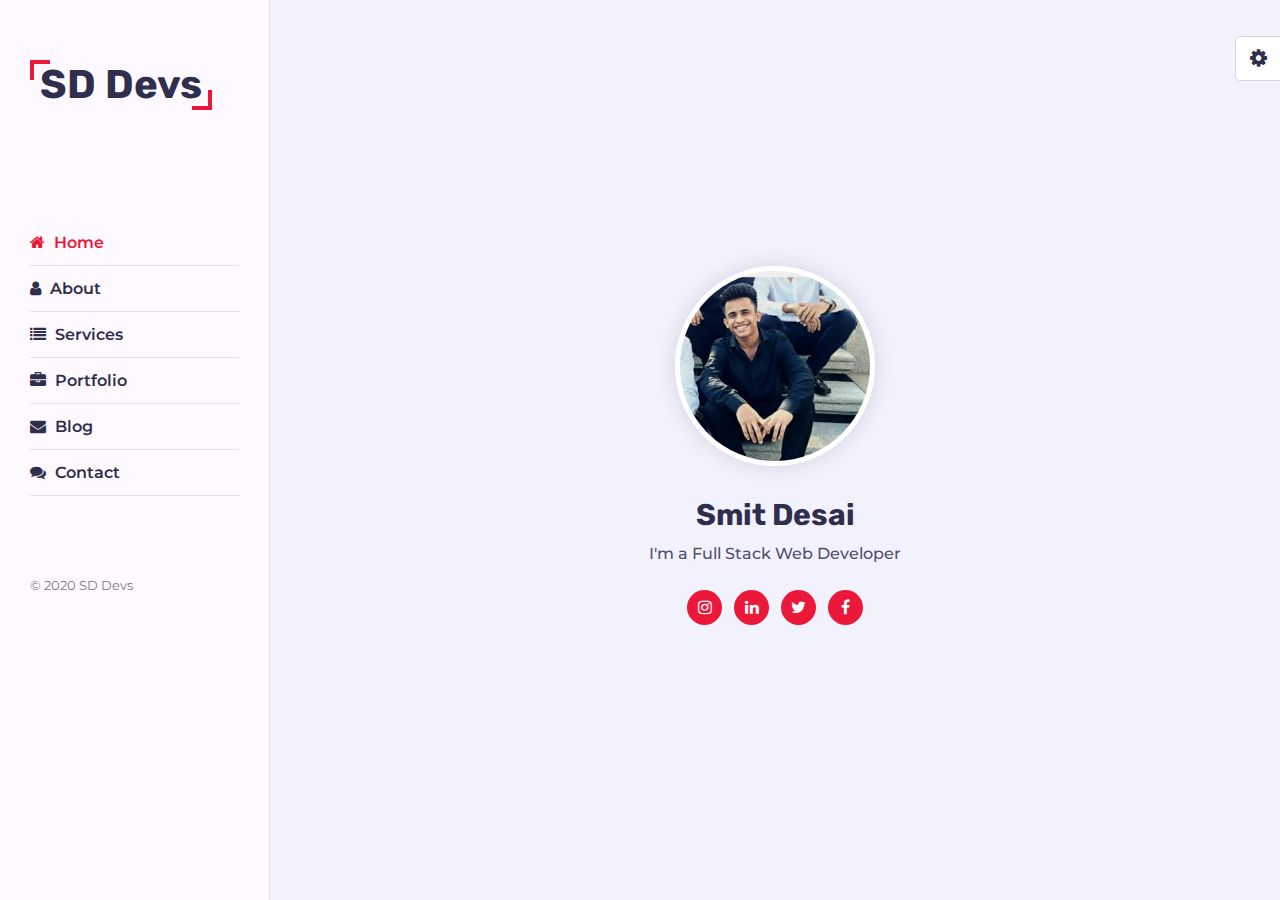
==== index.html @ f7f62847 "first commit" ====
<!DOCTYPE html>
<html>
  <head>
    <title>Portfolio | SD Devs</title>
    <meta charset="utf-8" />
    <meta name="viewport" content="width=device-width, initial-scale=1" />
    <!--Css File-->
    <link rel="stylesheet" type="text/css" href="css/style.css" />
    <link rel="stylesheet" type="text/css" href="css/skins/pink.css" />

    <!-- Live Style Switcher - Demo Only -->
    <link
      rel="stylesheet"
      class="alternate-style"
      title="pink"
      type="text/css"
      href="css/skins/pink.css"
      disabled
    />
    <link
      rel="stylesheet"
      class="alternate-style"
      title="blue"
      type="text/css"
      href="css/skins/blue.css"
      disabled
    />
    <link
      rel="stylesheet"
      class="alternate-style"
      title="orange"
      type="text/css"
      href="css/skins/orange.css"
      disabled
    />
    <link
      rel="stylesheet"
      class="alternate-style"
      title="yellow"
      type="text/css"
      href="css/skins/yellow.css"
      disabled
    />
    <link
      rel="stylesheet"
      class="alternate-style"
      title="green"
      type="text/css"
      href="css/skins/green.css"
      disabled
    />

    <link rel="stylesheet" type="text/css" href="css/styleSwitcher.css" />
  </head>
  <body>
    <!-- Preloader -->
    <div class="preloader">
      <div class="loader"></div>
    </div>
    <!-- Preloader End -->

    <!--Main Container-->
    <div class="main-container">
      <!--Aside-->
      <div class="aside">
        <!--Logo-->
        <div class="logo">
          <a href="#">SD Devs</a>
        </div>
        <div class="nav-toggler">
          <span></span>
        </div>
        <!--Nav-->
        <ul class="nav">
          <li>
            <a href="#home" class="active"><i class="fa fa-home"></i> Home</a>
          </li>
          <li>
            <a href="#about"><i class="fa fa-user"></i> About</a>
          </li>
          <li>
            <a href="#services"><i class="fa fa-list"></i> Services</a>
          </li>
          <li>
            <a href="#portfolio"><i class="fa fa-briefcase"></i> Portfolio</a>
          </li>
          <li>
            <a href="#blog"><i class="fa fa-envelope"></i> Blog</a>
          </li>
          <li>
            <a href="#contact"><i class="fa fa-comments"></i> Contact</a>
          </li>
        </ul>
        <!--Copyright-->
        <div class="copyright-text">&copy; 2020 SD Devs</div>
      </div>
      <!--Aside End-->
      <!--Main Content-->
      <div class="main-content">
        <!--Home Section-->
        <section class="home section active" id="home">
          <div class="container">
            <div class="intro">
              <img src="images/about.png" alt="profile" class="shadow-dark" />
              <h1>Smit Desai</h1>
              <p>I'm a Full Stack Web Developer</p>
              <div class="social-link">
                <a href="#"><i class="fa fa-instagram"></i></a>
                <a href="#"><i class="fa fa-linkedin"></i></a>
                <a href="#"><i class="fa fa-twitter"></i></a>
                <a href="#"><i class="fa fa-facebook"></i></a>
              </div>
            </div>
          </div>
        </section>
        <!--Home Section End-->

        <!--About Section-->
        <section class="about section" id="about">
          <div class="container">
            <div class="row">
              <div class="section-title padd-15">
                <h2>About Me</h2>
              </div>
            </div>
            <div class="row">
              <div class="about-content padd-15">
                <div class="row">
                  <div class="about-text padd-15">
                    <h3>I'm Smit Desai and <span>Web Developer</span></h3>
                    <p>
                      Hi! My name is Smit Desai. I am a Web Developer, and I'm
                      very passionate and dedicated to my work.I'm a
                      professional Web developer, I have acquired the skills and
                      knowledge necessary to make your project a success. I
                      enjoy every step of the design process, from discussion
                      and collaboration.
                    </p>
                  </div>
                </div>
                <div class="row">
                  <div class="personal-info padd-15">
                    <div class="row">
                      <div class="info-item padd-15">
                        <p>Birthday : <span>21st July 2000</span></p>
                      </div>
                      <div class="info-item padd-15">
                        <p>Age : <span>20</span></p>
                      </div>
                      <div class="info-item padd-15">
                        <p>Website : <span>www.domain.com</span></p>
                      </div>
                      <div class="info-item padd-15">
                        <p>Email : <span>smitdesai2130@gmail.com</span></p>
                      </div>
                      <div class="info-item padd-15">
                        <p>Degree : <span>BE</span></p>
                      </div>
                      <div class="info-item padd-15">
                        <p>Phone : <span>+91 9653314686</span></p>
                      </div>
                      <div class="info-item padd-15">
                        <p>City : <span>Mumbai</span></p>
                      </div>
                      <div class="info-item padd-15">
                        <p>Internship Opportunity : <span>Available</span></p>
                      </div>
                    </div>
                    <div class="row padd-15">
                      <div class="buttons">
                        <a
                          href="https://drive.google.com/file/d/1L-nqGQYCi92ax862rmhdsbLhwnGKh49o/view?usp=sharing"
                          target="_blank"
                          class="btn"
                          >Download CV</a
                        >
                        <a
                          href="#contact"
                          data-section-index="1"
                          class="btn hire-me"
                          >Hire Me</a
                        >
                      </div>
                    </div>
                  </div>
                  <div class="skills padd-15">
                    <div class="row">
                      <div class="skill-item padd-15">
                        <h5>HTML CSS</h5>
                        <div class="progress">
                          <div class="progress-in" style="width: 96%"></div>
                          <div class="skill-percent">96%</div>
                        </div>
                      </div>
                      <div class="skill-item padd-15">
                        <h5>Javascript</h5>
                        <div class="progress">
                          <div class="progress-in" style="width: 76%"></div>
                          <div class="skill-percent">76%</div>
                        </div>
                      </div>
                      <div class="skill-item padd-15">
                        <h5>React JS</h5>
                        <div class="progress">
                          <div class="progress-in" style="width: 70%"></div>
                          <div class="skill-percent">70%</div>
                        </div>
                      </div>
                      <div class="skill-item padd-15">
                        <h5>Node JS</h5>
                        <div class="progress">
                          <div class="progress-in" style="width: 86%"></div>
                          <div class="skill-percent">86%</div>
                        </div>
                      </div>
                    </div>
                  </div>
                </div>

                <div class="row">
                  <div class="education padd-15">
                    <h3 class="title">Education</h3>
                    <div class="row">
                      <div class="timeline-box padd-15">
                        <div class="timeline shadow-dark">
                          <!--Timeline Item -->
                          <div class="timeline-item">
                            <div class="circle-dot"></div>
                            <h6 class="timeline-date">
                              <i class="fa fa-calendar"></i> 2018-2022
                            </h6>
                            <h4 class="timeline-title">Bachelor's Degree</h4>
                            <p class="timeline-text">
                              Currently pursuing my Bachelor's degree in
                              Information Technology from Thadomal Shahani
                              Engineering College, Bandra, Mumbai. Elected as
                              the Logistics Head of IETE TSEC Committee.
                            </p>
                          </div>
                          <!--Timeline Item end-->
                          <!--Timeline Item -->
                          <div class="timeline-item">
                            <div class="circle-dot"></div>
                            <h6 class="timeline-date">
                              <i class="fa fa-calendar"></i> 2016-2018
                            </h6>
                            <h4 class="timeline-title">HSC Board</h4>
                            <p class="timeline-text">
                              Passed my HSC Board from MJ Junior COllege of
                              Science with a percentage of 84%.
                            </p>
                          </div>
                          <!--Timeline Item end-->
                          <!--Timeline Item -->
                          <div class="timeline-item">
                            <div class="circle-dot"></div>
                            <h6 class="timeline-date">
                              <i class="fa fa-calendar"></i> 2005-2016
                            </h6>
                            <h4 class="timeline-title">SSC Board</h4>
                            <p class="timeline-text">
                              Passed my SSC Board from Our Lady of Remedy High
                              School with a percentage of 85%. Did alot co
                              curricular activities, played State Level Football
                              for my school team.
                            </p>
                          </div>
                          <!--Timeline Item end-->
                        </div>
                      </div>
                    </div>
                  </div>

                  <div class="experience padd-15">
                    <h3 class="title">Experience</h3>
                    <div class="row">
                      <div class="timeline-box padd-15">
                        <div class="timeline shadow-dark">
                          <!--Timeline Item -->
                          <div class="timeline-item">
                            <div class="circle-dot"></div>
                            <h6 class="timeline-date">
                              <i class="fa fa-calendar"></i> 2021
                            </h6>
                            <h4 class="timeline-title">PAPA Success Coach</h4>
                            <p class="timeline-text">
                              Success Coaches help's overcome the hurdles faced
                              by the developers in the PAPA React Community!
                            </p>
                          </div>
                          <!--Timeline Item end-->
                          <!--Timeline Item -->
                          <div class="timeline-item">
                            <div class="circle-dot"></div>
                            <h6 class="timeline-date">
                              <i class="fa fa-calendar"></i> 2020
                            </h6>
                            <h4 class="timeline-title">Exposys Data Labs</h4>
                            <p class="timeline-text">
                              Worked with the team of 3 developers to make the
                              clone of the Exposys Dat Labs Website. THe next
                              project handed to me was to build a chat
                              application for the coders community have
                              different rooms to chat.
                            </p>
                          </div>
                          <!--Timeline Item end-->
                          <!--Timeline Item -->
                          <div class="timeline-item">
                            <div class="circle-dot"></div>
                            <h6 class="timeline-date">
                              <i class="fa fa-calendar"></i> 2020
                            </h6>
                            <h4 class="timeline-title">Internship Studio</h4>
                            <p class="timeline-text">
                              More aof a learning phase internship here I was
                              taught to build Resume Websites and learnt how to
                              interact with senior developers for help as well
                              as for advices.
                            </p>
                          </div>
                          <!--Timeline Item end-->
                        </div>
                      </div>
                    </div>
                  </div>
                </div>
              </div>
            </div>
          </div>
        </section>
        <!--About Section End-->

        <!--Service Section-->
        <section class="service section" id="services">
          <div class="container">
            <div class="row">
              <div class="section-title padd-15">
                <h2>Services</h2>
              </div>
            </div>
            <div class="row">
              <!--Service Item-->
              <div class="service-item padd-15">
                <div class="service-item-inner">
                  <div class="icon"><i class="fa fa-laptop"></i></div>
                  <h4>Website Making</h4>
                  <p>
                    Lorem Ipsum is simply dummy text of the printing and
                    typesetting industry Lorem Ipsum.
                  </p>
                </div>
              </div>
              <!--Service Item End-->
              <!--Service Item-->
              <div class="service-item padd-15">
                <div class="service-item-inner">
                  <div class="icon"><i class="fa fa-code"></i></div>
                  <h4>Web Development</h4>
                  <p>
                    Lorem Ipsum is simply dummy text of the printing and
                    typesetting industry Lorem Ipsum.
                  </p>
                </div>
              </div>
              <!--Service Item End-->
              <!--Service Item-->
              <div class="service-item padd-15">
                <div class="service-item-inner">
                  <div class="icon"><i class="fa fa-user"></i></div>
                  <h4>Available for Internship</h4>
                  <p>
                    Lorem Ipsum is simply dummy text of the printing and
                    typesetting industry Lorem Ipsum.
                  </p>
                </div>
              </div>
              <!--Service Item End-->
              <!--Service Item-->
              <div class="service-item padd-15">
                <div class="service-item-inner">
                  <div class="icon"><i class="fa fa-rocket"></i></div>
                  <h4>Available for Jobs</h4>
                  <p>
                    Lorem Ipsum is simply dummy text of the printing and
                    typesetting industry Lorem Ipsum.
                  </p>
                </div>
              </div>
              <!--Service Item End-->
              <!--Service Item-->
              <div class="service-item padd-15">
                <div class="service-item-inner">
                  <div class="icon"><i class="fa fa-paint-brush"></i></div>
                  <h4>Web Design</h4>
                  <p>
                    Lorem Ipsum is simply dummy text of the printing and
                    typesetting industry Lorem Ipsum.
                  </p>
                </div>
              </div>
              <!--Service Item End-->
              <!--Service Item-->
              <div class="service-item padd-15">
                <div class="service-item-inner">
                  <div class="icon"><i class="fa fa-laptop"></i></div>
                  <h4>Start-Ups</h4>
                  <p>
                    Lorem Ipsum is simply dummy text of the printing and
                    typesetting industry Lorem Ipsum.
                  </p>
                </div>
              </div>
              <!--Service Item End-->
            </div>
          </div>
        </section>
        <!--Service Section End-->

        <!-- Portfolio Section -->
        <section class="portfolio section" id="portfolio">
          <div class="container">
            <div class="row">
              <div class="section-title padd-15">
                <h2>Portfolio</h2>
              </div>
            </div>
            <div class="row">
              <div class="portfolio-filter">
                <button type="button" class="active" data-filter="all">
                  All
                </button>
                <button type="button" data-filter="projects">Projects</button>
                <button type="button" data-filter="web-design">
                  Web Design
                </button>
                <button type="button" data-filter="internships">
                  Internships
                </button>
              </div>
            </div>
            <div class="row">
              <!-- Portfolio Item-->
              <div class="portfolio-item padd-15" data-category="projects">
                <div class="portfolio-item-inner shadow-dark">
                  <div class="portfolio-img">
                    <img src="images/portfolio/11(1).png" />
                  </div>
                  <div class="portfolio-info">
                    <h4>Projects</h4>
                    <div class="icon">
                      <i class="fa fa-search"></i>
                    </div>
                  </div>
                </div>
              </div>
              <!-- Potfolio Item End-->
              <!-- Portfolio Item-->
              <div class="portfolio-item padd-15" data-category="projects">
                <div class="portfolio-item-inner shadow-dark">
                  <div class="portfolio-img">
                    <img src="images/portfolio/11(2).png" />
                  </div>
                  <div class="portfolio-info">
                    <h4>Projects</h4>
                    <div class="icon">
                      <i class="fa fa-search"></i>
                    </div>
                  </div>
                </div>
              </div>
              <!-- Potfolio Item End-->
              <!-- Portfolio Item-->
              <div class="portfolio-item padd-15" data-category="projects">
                <div class="portfolio-item-inner shadow-dark">
                  <div class="portfolio-img">
                    <img src="images/portfolio/11(3).png" />
                  </div>
                  <div class="portfolio-info">
                    <h4>Projects</h4>
                    <div class="icon">
                      <i class="fa fa-search"></i>
                    </div>
                  </div>
                </div>
              </div>
              <!-- Potfolio Item End-->
              <!-- Portfolio Item-->
              <div class="portfolio-item padd-15" data-category="projects">
                <div class="portfolio-item-inner shadow-dark">
                  <div class="portfolio-img">
                    <img src="images/portfolio/11(4).png" />
                  </div>
                  <div class="portfolio-info">
                    <h4>Projects</h4>
                    <div class="icon">
                      <i class="fa fa-search"></i>
                    </div>
                  </div>
                </div>
              </div>
              <!-- Potfolio Item End-->
              <!-- Portfolio Item-->
              <div class="portfolio-item padd-15" data-category="projects">
                <div class="portfolio-item-inner shadow-dark">
                  <div class="portfolio-img">
                    <img src="images/portfolio/10.png" />
                  </div>
                  <div class="portfolio-info">
                    <h4>Projects</h4>
                    <div class="icon">
                      <i class="fa fa-search"></i>
                    </div>
                  </div>
                </div>
              </div>
              <!-- Potfolio Item End-->
              <!-- Portfolio Item-->
              <div class="portfolio-item padd-15" data-category="projects">
                <div class="portfolio-item-inner shadow-dark">
                  <div class="portfolio-img">
                    <img src="images/portfolio/1.jpg" />
                  </div>
                  <div class="portfolio-info">
                    <h4>Projects</h4>
                    <div class="icon">
                      <i class="fa fa-search"></i>
                    </div>
                  </div>
                </div>
              </div>
              <!-- Potfolio Item End-->
              <!-- Portfolio Item-->
              <div class="portfolio-item padd-15" data-category="projects">
                <div class="portfolio-item-inner shadow-dark">
                  <div class="portfolio-img">
                    <img src="images/portfolio/2.jpg" />
                  </div>
                  <div class="portfolio-info">
                    <h4>Projects</h4>
                    <div class="icon">
                      <i class="fa fa-search"></i>
                    </div>
                  </div>
                </div>
              </div>
              <!-- Potfolio Item End-->
              <!-- Portfolio Item-->
              <div class="portfolio-item padd-15" data-category="projects">
                <div class="portfolio-item-inner shadow-dark">
                  <div class="portfolio-img">
                    <img src="images/portfolio/3.png" />
                  </div>
                  <div class="portfolio-info">
                    <h4>Web Design</h4>
                    <div class="icon">
                      <i class="fa fa-search"></i>
                    </div>
                  </div>
                </div>
              </div>
              <!-- Potfolio Item End-->
              <!-- Portfolio Item-->
              <div class="portfolio-item padd-15" data-category="web-design">
                <div class="portfolio-item-inner shadow-dark">
                  <div class="portfolio-img">
                    <img src="images/portfolio/4.png" />
                  </div>
                  <div class="portfolio-info">
                    <h4>Web Design</h4>
                    <div class="icon">
                      <i class="fa fa-search"></i>
                    </div>
                  </div>
                </div>
              </div>
              <!-- Potfolio Item End-->
              <!-- Portfolio Item-->
              <div class="portfolio-item padd-15" data-category="web-design">
                <div class="portfolio-item-inner shadow-dark">
                  <div class="portfolio-img">
                    <img src="images/portfolio/5.png" />
                  </div>
                  <div class="portfolio-info">
                    <h4>Web Design</h4>
                    <div class="icon">
                      <i class="fa fa-search"></i>
                    </div>
                  </div>
                </div>
              </div>
              <!-- Potfolio Item End-->
              <!-- Portfolio Item-->
              <div class="portfolio-item padd-15" data-category="web-design">
                <div class="portfolio-item-inner shadow-dark">
                  <div class="portfolio-img">
                    <img src="images/portfolio/6.png" />
                  </div>
                  <div class="portfolio-info">
                    <h4>Web Design</h4>
                    <div class="icon">
                      <i class="fa fa-search"></i>
                    </div>
                  </div>
                </div>
              </div>
              <!-- Potfolio Item End-->
              <!-- Portfolio Item-->
              <div class="portfolio-item padd-15" data-category="internships">
                <div class="portfolio-item-inner shadow-dark">
                  <div class="portfolio-img">
                    <img src="images/portfolio/7.png" />
                  </div>
                  <div class="portfolio-info">
                    <h4>Internships</h4>
                    <div class="icon">
                      <i class="fa fa-search"></i>
                    </div>
                  </div>
                </div>
              </div>
              <!-- Potfolio Item End-->
              <!-- Portfolio Item-->
              <div class="portfolio-item padd-15" data-category="internships">
                <div class="portfolio-item-inner shadow-dark">
                  <div class="portfolio-img">
                    <img src="images/portfolio/8.png" />
                  </div>
                  <div class="portfolio-info">
                    <h4>Internships</h4>
                    <div class="icon">
                      <i class="fa fa-search"></i>
                    </div>
                  </div>
                </div>
              </div>
              <!-- Potfolio Item End-->
            </div>
          </div>
        </section>
        <!-- Portfolio Section End -->

        <!-- Blog Section -->
        <section class="blog section" id="blog">
          <div class="container">
            <div class="row">
              <div class="section-title padd-15">
                <h2>Latest Blog</h2>
              </div>
            </div>
            <div class="row">
              <!-- Blog Item -->
              <div class="blog-item padd-15">
                <div class="blog-item-inner shadow-dark">
                  <div class="blog-img">
                    <img src="images/blog/1.jpg" alt="blog" />
                    <div class="blog-date">4 June 2020</div>
                  </div>
                  <div class="blog-info">
                    <h4 class="blog-title">Responsive Web Design</h4>
                    <p class="blog-description">
                      Lorem ipsum dolor sit amet, consectetur adipisicing elit.
                      Dolore, porro rem quod illo quam, eum alias id,
                      repellendus magni, quas.
                    </p>
                    <p class="blog-tags">
                      Tags : <a href="#">Html</a> , <a href="#">Css</a>
                    </p>
                  </div>
                </div>
              </div>
              <!-- Blog Item End -->
              <!-- Blog Item -->
              <div class="blog-item padd-15">
                <div class="blog-item-inner shadow-dark">
                  <div class="blog-img">
                    <img src="images/blog/2.jpg" alt="blog" />
                    <div class="blog-date">30 June 2020</div>
                  </div>
                  <div class="blog-info">
                    <h4 class="blog-title">Creative Slideshow</h4>
                    <p class="blog-description">
                      Lorem ipsum dolor sit amet, consectetur adipisicing elit.
                      Dolore, porro rem quod illo quam, eum alias id,
                      repellendus magni, quas.
                    </p>
                    <p class="blog-tags">
                      Tags : <a href="#">Html</a> , <a href="#">Javascript</a>
                    </p>
                  </div>
                </div>
              </div>
              <!-- Blog Item End -->
              <!-- Blog Item -->
              <div class="blog-item padd-15">
                <div class="blog-item-inner shadow-dark">
                  <div class="blog-img">
                    <img src="images/blog/3.jpg" alt="blog" />
                    <div class="blog-date">2 March 2021</div>
                  </div>
                  <div class="blog-info">
                    <h4 class="blog-title">Image Gallery Lightbox</h4>
                    <p class="blog-description">
                      Lorem ipsum dolor sit amet, consectetur adipisicing elit.
                      Dolore, porro rem quod illo quam, eum alias id,
                      repellendus magni, quas.
                    </p>
                    <p class="blog-tags">Tags : <a href="#">Javascript</a></p>
                  </div>
                </div>
              </div>
              <!-- Blog Item End -->
            </div>
          </div>
        </section>

        <!-- Blog Section End -->

        <!-- Contact Section -->
        <section class="contact section" id="contact">
          <div class="container">
            <div class="row">
              <div class="section-title padd-15">
                <h2>Contact Me</h2>
              </div>
            </div>

            <div class="row">
              <!-- contact-info-item -->
              <div class="contact-info-item padd-15">
                <div class="icon"><i class="fa fa-phone"></i></div>
                <h4>Call Us Now</h4>
                <p>+91 9653 314 686</p>
              </div>
              <!-- contact-info-item End -->
              <div class="contact-info-item padd-15">
                <div class="icon"><i class="fa fa-map-marker"></i></div>
                <h4>Office</h4>
                <p>B-402 Rajeshri Kunj, Mumbai, India</p>
              </div>
              <!-- contact-info-item End -->
              <div class="contact-info-item padd-15">
                <div class="icon"><i class="fa fa-envelope"></i></div>
                <h4>Email</h4>
                <p>smitdesai2130@gmail.com</p>
              </div>
              <!-- contact-info-item End -->
            </div>
            <!-- Contact Form -->
            <div class="row">
              <form class="contact-form padd-15">
                <div class="row">
                  <div class="form-item col-6 padd-15">
                    <div class="form-group">
                      <input
                        type="text"
                        class="form-control"
                        placeholder="Name*"
                      />
                    </div>
                  </div>
                  <div class="form-item col-6 padd-15">
                    <div class="form-group">
                      <input
                        type="text"
                        class="form-control"
                        placeholder="Email*"
                      />
                    </div>
                  </div>
                </div>
                <div class="row">
                  <div class="form-item col-12 padd-15">
                    <div class="form-group">
                      <input
                        type="text"
                        class="form-control"
                        placeholder="Subject*"
                      />
                    </div>
                  </div>
                </div>
                <div class="row">
                  <div class="form-item col-12 padd-15">
                    <div class="form-group">
                      <textarea
                        type="text"
                        class="form-control"
                        placeholder="Your Message..."
                      ></textarea>
                    </div>
                  </div>
                </div>
                <div class="row">
                  <div class="col-12 padd-15">
                    <button type="submit" class="btn">Send Message</button>
                  </div>
                </div>
              </form>
            </div>
            <!-- Contact Form End -->
          </div>
        </section>
        <!-- Contact Section End -->
      </div>
      <!--Main Content End-->
    </div>
    <!--Main Container End-->

    <!-- Lightbox -->
    <div class="lightbox">
      <div class="lightbox-content">
        <div class="lightbox-close">&times;</div>
        <!-- Is for Cancel sign above portfolio pic-->
        <img
          src="images/portfolio/2.jpg"
          class="lightbox-img"
          onclick="nextItem()"
        />
        <div class="lightbox-caption">
          <div class="caption-text"></div>
          <div class="caption-counter"></div>
        </div>
      </div>
      <div class="lightbox-controls">
        <div class="prev-item" onclick="prevItem()">
          <i class="fa fa-angle-left"></i>
        </div>
        <div class="next-item" onclick="nextItem()">
          <i class="fa fa-angle-right"></i>
        </div>
      </div>
    </div>

    <!-- Lightbox End -->

    <!-- Live Style Switcher - Demo Only -->
    <div class="style-switcher">
      <div class="toggle-style-switcher">
        <i class="fa fa-cog fa-spin"></i>
        <!-- Unique Setting icon keeps on spinning using fa-spin-->
      </div>
      <h5>Style Switcher</h5>
      <ul>
        <li>
          <a
            href="javascript:void(0);"
            title="pink"
            style="background-color: #ec1839"
            onclick="setActiveStyle('pink')"
          ></a>
        </li>
        <li>
          <a
            href="javascript:void(0);"
            title="blue"
            style="background-color: #2196f3"
            onclick="setActiveStyle('blue')"
          ></a>
        </li>
        <li>
          <a
            href="javascript:void(0);"
            title="orange"
            style="background-color: #fa5b0f"
            onclick="setActiveStyle('orange')"
          ></a>
        </li>
        <li>
          <a
            href="javascript:void(0);"
            title="yellow"
            style="background-color: #ffb400"
            onclick="setActiveStyle('yellow')"
          ></a>
        </li>
        <li>
          <a
            href="javascript:void(0);"
            title="green"
            style="background-color: #72b626"
            onclick="setActiveStyle('green')"
          ></a>
        </li>
      </ul>
      <h5>Body Skin</h5>
      <label>
        <input
          type="radio"
          class="body-skin"
          name="body-style"
          value="light"
          checked="true"
        />
        Light
      </label>
      <label>
        <input type="radio" class="body-skin" name="body-style" value="dark" />
        Dark
      </label>
    </div>

    <!-- Template JS -->
    <script src="js/script.js"></script>

    <!-- Live Style JS - Demo Only -->
    <script src="js/styleSwitcher.js"></script>
  </body>
</html>
---- css/style.css ----
/*Font Awesome free icons*/
@import url("https://stackpath.bootstrapcdn.com/font-awesome/4.7.0/css/font-awesome.min.css");
/*Google Fonts*/
@import url('https://fonts.googleapis.com/css2?family=Montserrat:wght@400;500;600;700&display=swap');
@import url('https://fonts.googleapis.com/css2?family=Rubik:wght@500;700;900&display=swap');
/*General Style*/

body{
	margin: 0;
	line-height: 1.5;
	font-size: 16px;
	font-family: 'Montserrat', sans-serif;
	font-weight: 400;
}
*{
	margin: 0;
	padding: 0;
	outline: none;
	text-decoration: none;
	box-sizing: border-box;
}
input,textarea,select{                             /*For Input Textarea buttons kaa text*/
	font-family: 'Montserrat', sans-serif;
}
::before,::after{
	box-sizing: border-box;
}
.section{
	background-color: #f2f2fc;
	min-height: 100vh;
	display: block;
	padding: 0 30px;
	position: fixed;
	left: 270px;
	top: 0;
	right: 0;
	bottom: 0;
	z-index: 0;
	overflow-x: hidden;
	overflow-y: auto;
	opacity: 1;
	-webkit-transition: all 0.3s ease;     /*Transition will be done 0.3s*/
	transition: all 0.3s ease;
}

.section.back-section{
	z-index: 1;
}

.section.active{
	opacity: 1;
	z-index: 2;
	-webkit-animation: slideSection 1s ease;    /*AsideNav clicked Comes FromRight uskaa animation ke liye*/
	animation: slideSection 1s ease;            /*                 Same as above                          */
}


/*AsideNav clicked Comes FromRight uskaa animation ke liye*/
@-webkit-keyframes slideSection{
	0%{
		-webkit-transform: translateX(100%);
		transform: translateX(100%);
	}
	100%{
		-webkit-transform: translateX(0%);
		transform: translateX(0%);
	}
}
@keyframes slideSection{
	0%{
		-webkit-transform: translateX(100%);
		transform: translateX(100%);
	}
	100%{
		-webkit-transform: translateX(0%);
		transform: translateX(0%);
	}
}





.section .container{
	padding-top: 60px;
	padding-bottom: 70px;
}
.section-title{
	-ms-flex: 0 0 100%;
	flex: 0 0 100%;
	max-width: 100%;
	margin-bottom: 60px;
}
.section-title h2{
	font-size: 40px;
	color: #302e4d;
	font-family: 'Rubik', sans-serif;
	font-weight: 700;
	margin: 0;
	/*background-color: gray;*/
	position: relative;
}
.section-title h2::before{
	content: '';
	height: 4px;
	width: 50px;
	position: absolute;
	top: 100%;
	left: 0;
}
.section-title h2::after{
	content: '';
	height: 4px;
	width: 25px;
	position: absolute;
	top: 100%;
	left: 0;
	margin-top: 8px;
}
.row{
	display: -ms-flex;
	display: flex;
	-ms-flex-wrap: wrap;
	flex-wrap: wrap;
	margin-right: -15px;
	margin-left: -15px;
}
.padd-15{
	padding-left: 15px;
	padding-right: 15px;
}

.container{
	max-width: 1100px;
	width:100%;
	margin: auto;
}
.shadow-dark{          /*Image ke circle ke baahr shadow*/
	-webkit-box-shadow:0 0 20px rgba(48,46,77,0.15);
	box-shadow: 0 0 20px rgba(48,46,77,0.15);
}
.btn{                           /*Unique Whole button*/        
	font-size: 16px;
	font-family: 'Rubik', sans-serif;
	font-weight: 500;
	padding: 12px 35px;
	color: #ffffff;
	border-radius: 40px;
	-webkit-transition: all 0.3s ease; /*Hovering Effect*/
	transition: all 0.3s ease;
	display: inline-block;
	white-space: nowrap;
	border: none;
	cursor: pointer;
}
.btn:hover{
	-webkit-transform: scale(1.05);       /*Unique Hover*/
	transform: scale(1.05);
}



.hidden{
	display: none !important;
}




/* Preloader */
.preloader{
	background-color: #222222;
	position: fixed;
	left: 0;
	top: 0;
	height: 100%;
	width: 100%;
	z-index: 150;
	display: -ms-flexbox;
	display: flex;
	-ms-flex-align: center;
	align-items: center;
	justify-content: center;
	-webkit-transition: all 1s ease;       /*Stops reloading after 1s*/
	transition: all 1s ease;               /*Stops reloading after 1s*/
}
.preloader.opacity-0{
	opacity: 0; 
}
.preloader .loader{         /*VERY Unique Loader*/
	height: 40px;
	width: 40px;
	border: 4px solid #e3e3e3;
	border-radius: 50%;
	border-top: 4px solid transparent;
	border-bottom: 4px solid transparent;
	-webkit-animation: spin 2s linear infinite;
	animation: spin 2s linear infinite;
}
@-webkit-keyframes spin{
	0%{
		-webkit-transform: rotate(0deg);
		transform: rotate(0deg);
	}
	100%{
		-webkit-transform: rotate(360deg);
		transform: rotate(360deg);
	}
}@keyframes spin{
	0%{
		-webkit-transform: rotate(0deg);
		transform: rotate(0deg);
	}
	100%{
		-webkit-transform: rotate(360deg);
		transform: rotate(360deg);
	}
}










/* Aside */
.aside{
	width: 270px;
	background-color: #fdf9ff;
	position: fixed;
	height: 100%;
	left: 0;
	top:0;
	z-index: 10;
	border-right:1px solid #e8dfec;
	padding: 30px;
	overflow-y: auto;
	-webkit-transition: all 0.3s ease;  /*Transition will be done 0.3s*/
	transition: all 0.3s ease;
}
.aside .logo{
	padding: 30px 0;
}.aside .logo a{
	font-size: 40px;
	color: #302e4d;
	font-family: 'Rubik', sans-serif;
	font-weight: 700;
	text-decoration: none;
	display: inline-block;
	position: relative;
	padding: 0 10px;
	line-height: 50px;
}


/*Unique Logo*/
.aside .logo a::before{
	content: '';
	height: 20px;
	width: 20px;
	position: absolute; 
	top: 0;
	left: 0;
}

.aside .logo a::after{
	content: '';
	height: 20px;
	width: 20px;
	position: absolute;
	bottom: 0;
	right: 0;
}



/*Unique Nav Toggler*/
.aside .nav-toggler{
	height: 40px;
	width: 40px;
	border:1px solid #d4d4e3;
	cursor: pointer;
	position: fixed;
	left: 300px;
	top: 20px;
	z-index: 11;
	border-radius: 5px;
	background-color: #fdf9ff;
	/*
	display: -ms-flexbox;
	display: flex;
	*/
	display: none;
	-ms-flex-align:center;
	align-items: center;
	-ms-flex-pack: center;
	justify-content: center;
	-webkit-transition: all 0.3s ease;        /*Transition will be done 0.3s*/
	transition: all 0.3s ease;
}
.aside .nav-toggler span{
	height: 2px;
	width: 18px;
	display: inline-block;
	position: relative;
}
.aside .nav-toggler.open span{
	background-color: transparent;
}
.aside .nav-toggler span::before{
	content: '';
	height: 2px;
	width: 18px;
	position: absolute;
	top: -6px;
	left: 0;
}
.aside .nav-toggler.open span::before{            /*Very Unique 3 horizontal lines coverted to cross awesomee WHEN NAV TOGGLER IS OPENED*/
	-webkit-transform: rotate(45deg);
	transform: rotate(45deg);
	top: 0px;
}
.aside .nav-toggler span::after{
	content: '';
	height: 2px;
	width: 18px;
	position: absolute;
	top: 6px;
	left: 0;
}
.aside .nav-toggler.open span::after{            /*Very Unique 3 horizontal lines coverted to cross awesomee WHEN NAV TOGGLER IS OPENED*/
	-webkit-transform: rotate(-45deg);
	transform: rotate(-45deg);
	top: 0px;
}



.aside .nav{
	list-style: none;
	margin: 80px 0;
	padding: 0;
}
.aside .nav li{
	display: block;
}
.aside .nav li a{
	font-size: 16px;
	font-weight: 600;
	color: #302e4d;
	text-decoration: none;
	line-height: 45px;
	display: block;
	border-bottom: 1px solid #e8dfec;
	--webkit-transition: all 0.3s ease;   /*Hovering Effect*/
	transition: all 0.3s ease;
	text-transform: capitalize;
}
.aside .nav li a:not(.active):hover{
	padding-left: 5px;  /*It'll pad or move right thoda while hovered*/
}
.aside .nav li a .fa{
	margin-right: 5px;
}

.aside .copyright-text{
	font-size: 13px;
	color: #7d7d7d;
}





/*Home*/
.home{
	min-height: 100vh;
	display: -ms-flexbox;
	display: flex;

}
.home .intro {
	text-align: center;
}
.home .intro img{
	height: 200px;
	width: 200px;
	border-radius: 50%;
	display: inline-block;
	border:5px solid #ffffff;
}

.home .intro h1{
	font-size: 30px;
	color: #302e4d;
	font-family: 'Rubik', sans-serif;
	font-weight: 700;
	margin: 20px 0 5px;
}
.home .intro p {
	font-size: 16px;
	font-weight: 500;
	margin: 0;
	line-height: 22px;
	color: #504e70;
}

.home .intro .social-link{
	margin-top: 25px;
}
.home .intro .social-link a{
	height: 35px;
	width: 35px;
	display: inline-block;
	text-align: center;
	line-height: 35px;
	color: #ffffff;
	margin: 0 4px;
	border-radius: 50%;
	text-decoration: none;
	--webkit-transition: all 0.3s ease;     /*Hovering Effect*/
	transition: all 0.3s ease;
}

/*Unique Hover For social media links*/
.home .intro .social-link a:hover{
	-webkit-transform: scale(1.1);           /*Unique Hover*/
	transform: scale(1.1);
}



/*About*/

.about .about-content{

	-ms-flex: 0 0 100%;
	flex: 0 0 100%;
	max-width: 100%;
}

.about .about-content .about-text{
	-ms-flex: 0 0 100%;
	flex: 0 0 100%;

}

.about .about-content .about-text h3{
	font-size: 24px;
	margin-bottom: 15px;
	font-weight: 700;
	color: #302e4d;
}
.about .about-content .about-text p{
	font-size: 16px;
	line-height: 25px;
	color: #504e70;
	margin: 0;
}



.about .about-content .personal-info{
	/*background-color: red;*/
	-ms-flex: 0 0 60%;
	flex: 0 0 60%;
	max-width: 60%;
	margin-top: 40px;
}
.about .about-content .personal-info .info-item{
	-ms-flex: 0 0 50%;
	flex: 0 0 50%;
	max-width: 50%;
}

.about .about-content .personal-info .info-item p{
	font-weight: 600;
	padding:  10px 0;
	font-size: 16px;
	color: #302e4d;
	margin: 0;
	border-bottom: 1px solid #e8dfec;
}
.about .about-content .personal-info .info-item p span{
	font-weight: 400;
	color: #504e70;
	margin-left: 4px;
	display: inline-block;
}
.about .about-content .personal-info .buttons{
	margin-top: 30px; 
}
.about .about-content .personal-info .buttons .btn{
	margin-right: 15px;
	margin-top: 10px;
}


.about .about-content .skills{
	-ms-flex: 0 0 40%;
	flex: 0 0 40%;
	max-width: 40%;
	margin-top: 40px;
}
.about .about-content .skills .skill-item{
	-ms-flex: 0 0 100%;
	flex: 0 0 100%;
	max-width: 100%;
}
.about .about-content .skills .skill-item h5{
	line-height: 40px;
	font-weight: 600;
	font-size: 16px;
	color: #302e4d;
	text-transform: capitalize;
	margin: 0;
}
.about .about-content .skills .skill-item{
	margin-bottom: 30px;
}
.about .about-content .skills .skill-item .progress{
	background-color: #e3e3e3;
	height: 7px;
	border-radius: 4px; 
	width: 100%;
	position: relative;
}
.about .about-content .skills .skill-item .progress-in{
	position: absolute;
	left: 0;
	top: 0;
	height: 100%;
	border-radius: 4px;
}
.about .about-content .skills .skill-item .skill-percent{
	line-height: 40px;
	position: absolute;
	right: 0;          /*Move to right full*/
	color: #302e4d;
	top: -40px;        /*Move Up*/
	font-weight: 400;
}



.about .about-content .education{
	-ms-flex: 0 0 50%;
	flex: 0 0 50%;
	max-width: 50%;
	margin-top: 30px;
}
.about .about-content .experience{
	-ms-flex: 0 0 50%;
	flex: 0 0 50%;
	max-width: 50%;
	margin-top: 30px; 
}

.about .about-content h3.title{
	font-size: 24px;
	margin-bottom: 30px; 
	font-weight: 700;
	color: #302e4d;
}
.about .about-content .timeline-box{
    -ms-flex:0 0 100%;
	flex:0 0 100%;
	max-width: 100%;

}
.about .about-content .timeline{
	background-color: #fdf9ff;
	padding: 30px 15px;
	border: 1px solid  #d4d4e3;
	border-radius: 10px;
	width: 100%; 
	position: relative;
}
.about .about-content .timeline .timeline-item{
	position: relative;
	padding-left: 37px; 
	padding-bottom: 50px;
}
.about .about-content .timeline .timeline-item:last-child{   /*Niche End me No padding*/
	padding-bottom: 0px;
}
.about .about-content .timeline .timeline-item::before{       /*Unique For Timeline Line*/
	content: ''; 
	width: 1px;
	position: absolute;
	height: 100%;
	left: 0;   /*Move to right completely*/
	top: 0;  /*Line will Start from top and won't go out of the container*/
}
.about .about-content .timeline .circle-dot{
	position: absolute;
	left: 0;
	top: 0px;
	height: 15px;
	width: 15px;
	left: -7px;
	border-radius: 50%;
}
.about .about-content .timeline .timeline-date{
	font-size: 14px;
	font-weight: 400;
	margin-top: -5px;
	margin-bottom: 15px;
	color: #504e70;
}
.about .about-content .timeline .timeline-date .fa{
	margin-right: 5px;
}
.about .about-content .timeline .timeline-title{
	font-weight: 700;
	font-size: 18px;
	margin-bottom: 15px;
	text-transform: capitalize;
	color: #302e4d;
}
.about .about-content  .timeline .timeline-text{
	font-size: 16px;
	line-height: 25px;
	color: #504e70;
	margin: 0;
}



/*Service Section*/

.service .container{
	padding-bottom: 40px;
}
.service .service-item{
	-ms-flex: 33.3%;
	flex: 33.3%;
	max-width: 33.3%;
	margin-bottom: 30px;
	display: -ms-flex;    /*This two line will adjust according to the inner content in all service-item and make all uniform irrespective of the length*/
	display: flex;        /*Sam as above comment*/    
}
.service .service-item .service-item-inner{
	background-color: #fdf9ff;
	border: 1px solid #d4d4e3;
	border-radius: 10px;
	padding: 30px 15px;
	text-align: center;
}
..service .service-item .service-item-inner:hover{
	-webkit-box-shadow:0 0 20px rgba(48,46,77,0.15);
	box-shadow: 0 0 20px rgba(48,46,77,0.15);
}
.service .service-item .service-item-inner .icon{
	height: 60px;
	width: 60px;
	display: block;
	margin:0 auto 30px;
	line-height: 60px;
	text-align: center;
	border-radius: 50%;
	-webkit-transition: all 0.3s ease;
	transition: all 0.3s ease;
}
.service .service-item .service-item-inner .icon .fa{
	font-size: 40px;
	line-height: 60px;
	-webkit-transition: all 0.3s ease;
	transition: all 0.3s ease;
}
.service .service-item .service-item-inner:hover .icon .fa{
	font-size: 25px;
	color: #ffffff;
}
.service .service-item .service-item-inner .h4{
	font-size: 18px;
	margin-bottom: 15px;
	color: #302e4d;
	font-weight: 700;
	text-transform: capitalize;
}
.service .service-item .service-item-inner p{
	font-size: 16px;
	color: #504e70;
	line-height: 25px;
	margin: 0;
}




/*Portfolio Section*/

.portfolio .container{
	padding-bottom: 40px;          /*Heading ke niche ka padding always 70-40 rkhne kaa*/
}
.portfolio .portfolio-filter{
	-ms-flex: 0 0 100%;
	flex: 100%;
	max-width: 100%;
	text-align: center;
	margin-bottom: 40px;
}

.portfolio .portfolio-filter button{
	border:none;
	background-color: transparent;
	font-size: 18px;
	font-weight: 700;
	text-transform: capitalize;
	margin: 0 10px;
	color: #302e4d;
	cursor: pointer;   /*Unique Change the cursor to finger pointer*/
	border-bottom: 2px solid transparent;
	white-space: nowrap;
	padding-bottom: 2px;
	-webkit-transition: all 0.3s ease;
	transition: all 0.3s ease;
}

.portfolio .portfolio-item{
	flex:0 0 33.33%;
	max-width: 33.33%;
	margin-bottom:30px;
}


/*Portfolio Filter*/
.portfolio .portfolio-item.hide{        /*To hide the portfolio images we dont want*/
	display: none;
}
.portfolio .portfolio-item.show{        /*To show the portfolio images we want*/
	display: block;
	animation: showItem 0.5s ease;
}


@-webkit-keyframes showItem{
	0%{
		-webkit-transform: scale(0.8);
		transform: scale(0.8);
		opacity: 0; 
	}
	100%{
		-webkit-transform: scale(1);
		transform: scale(1);
		opacity: 1;
	}
}

@keyframes showItem{
	0%{
		-webkit-transform: scale(0.8);
		transform: scale(0.8);
		opacity: 0; 
	}
	100%{
		-webkit-transform: scale(1);
		transform: scale(1);
		opacity: 1;
	}
}







.portfolio .portfolio-item-inner{          /*This is also the css of Portfolio images only.*/
	border: 6px solid #fdf9ff;
	border-radius: 10px;
	overflow: hidden;
	cursor: pointer;
	position: relative;
}
.portfolio .portfolio-item-inner .portfolio-img img{
	width: 100%;
	display: block;
}
/*Unique Hovers*/
.portfolio .portfolio-item .portfolio-info{
	position: absolute;
	left: 0;
	top: 0;
	background-color: rgb(0,0,0,0.8);     /*Thoda light dark*/
	height: 100%;
	width: 100%;
	z-index: 1;
	padding: 30px; 
	-webkit-transition: all 0.3s ease;
	transition: all 0.3s ease;
	opacity: 0;
}
.portfolio .portfolio-item-inner:hover .portfolio-info{
	opacity: 1;
}
.portfolio .portfolio-item .portfolio-info h4{
	font-size: 18px;
	font-weight: 700;
	color: #ffffff;
	text-transform: capitalize;
	-webkit-transition: all 0.3s ease;
	transition: all 0.3s ease;
	-webkit-transform: translateX(-20px);     /*Coming From Left*/
	transform: translateX(-20px);             /*''''*/    
	opacity: 0;                               /*First Disappear*/                         
}
.portfolio .portfolio-item-inner:hover .portfolio-info h4{
	opacity: 1;
	-webkit-transform: translateX(0px);            /*Disappear while not hvered & come from left while hovered*/
	transform: translateX(0px);
}
.portfolio .portfolio-item .portfolio-info .icon{
	height: 40px;
	width: 44px;
	background-color: #ffffff;
	text-align: center;
	border-radius: 50%;
	position: absolute;
	right: 30px;
	bottom: 30px;
	opacity: 0;
	-webkit-transition: all 0.3s ease;
	transition: all 0.3s ease;
	-webkit-transform: translateX(20px);           /*Move little left from right while hovered*/
	transform: translateX(20px);
}
.portfolio .portfolio-item-inner:hover .portfolio-info .icon{
	opacity: 1;
	-webkit-transform: translateX(0px);                /*Move little left from right while hovered*/
	transform: translateX(0px);
}
.portfolio .portfolio-item .portfolio-info .icon .fa{
	line-height: 40px;
}



/*UNIQUE*/
/*Lightbox*/
.lightbox{
	position: fixed;
	left: 0;
	top: 0;
	width: 100%;
	height: 100%;
	background-color: rgba(0,0,0,0.6);
	z-index: 100;
	display: none;
	-ms-flex-align: center;
	align-items: center;
	-ms-flex-pack: center;
	justify-content: center;
	cursor: zoom-out;
	padding: 30px;
}
.lightbox.open{              /*Open When clicked*/
	display: -ms-flexbox;
	display: flex;
}

.lightbox .lightbox-content img{
	height: auto;
	width: auto;
	max-width: 100%;
	max-height: 500px;      /*Total Img height*/
	cursor: pointer;
	display: block;
	padding: 40px 0 30px; 
}
.lightbox .lightbox-content{
	position: relative;

}

/*Unique hover like animation of Portfolio viewing image*/
.lightbox.open .lightbox-content{
	animation: lightboxImage .5s ease;     /*Image kaa unique hover*/
}
@-webkit-keyframes lightboxImage{
	0%{
		-webkit-transform: scale(0.8);
		transform: scale(0.8);
	} 
	100%{
		-webkit-transform: scale(1);
		transform: scale(1);
	}
}
@keyframes lightboxImage{
	0%{
		-webkit-transform: scale(0.8);
		transform: scale(0.8);
	} 
	100%{
		-webkit-transform: scale(1);
		transform: scale(1);
	}
}
/*END Unique hover like animation of Portfolio viewing image END*/

.lightbox .lightbox-content .lightbox-close{
	position: absolute;
	height: 40px;
	width: 40px;
	top: 0;
	right: 0px;     /*Move completely towards right*/
	font-size: 32px;
	text-align: right;
	color: #ffffff;
	line-height: 40px;
}
.lightbox .lightbox-content .lightbox-caption{
	position: absolute;
	bottom: 0;
	left: 0;
	width: 100%;
	display: -ms-flex;
	display: flex;
	-ms-flex-pack: space-between;
	justify-content: space-between;
	font-size: 16px;
	color: #ffffff;
	font-weight: 400;
}

.lightbox .lightbox-controls .prev-item,
.lightbox .lightbox-controls .next-item{
	position: absolute;
	height: 40px;
	width: 40px;
	background-color: #ffffff;
	text-align: center;
	border-radius: 50%;
	cursor: pointer;
	top:50%
	margin-top: -20px;
	z-index: 110;
}

.lightbox .lightbox-controls .prev-item:hover,
.lightbox .lightbox-controls .next-item:hover{
	-webkit-transform: scale(1.1);            /*Unique Hover*/
	transform: scale(1.1);
}
.lightbox .lightbox-controls .prev-item:active,
.lightbox .lightbox-controls .next-item:active{
	-webkit-transform: scale(1);            
}
.lightbox .lightbox-controls .prev-item{
	left: 30px;
}
.lightbox .lightbox-controls .next-item{
	right: 30px;
}
.lightbox .lightbox-controls .prev-item .fa,
.lightbox .lightbox-controls .next-item .fa{
	font-size: 32px;
	line-height: 40px;  
	-webkit-transition: all 0.3s ease;
	transition: all 0.3s ease;
}




/* Blog Section */
.blog .container{
	padding-bottom: 40px;
}
.blog .blog-item{
	-ms-flex: 0 0 33.3%;
	flex: 0 0 33.33%;
	max-width: 33.33%;
	margin-bottom: 30px;
}
.blog .blog-item-inner{
	border-radius: 10px;
	overflow: hidden;
	border: 1px solid #d4d4e3;
}
.blog .blog-item-inner .blog-img {
	position: relative;
	overflow: hidden;
}
.blog .blog-item-inner .blog-img img{
	width: 100%;
	display: block;
	-webkit-transition: all 0.5s ease;
	transition: all 0.5s ease;
}
.blog .blog-item-inner:hover .blog-img img{
	-webkit-transform: scale(1.1);
	transform: scale(1.1)
}
.blog .blog-item-inner .blog-img .blog-date{
	position: absolute;
	padding: 4px 10px;
	border-radius: 5px;
	color: #ffffff;
	font-weight: 600;
	font-size: 14px;
	left: 15px;
	bottom: 15px;       /*Move Up*/
}
.blog .blog-item-inner .blog-info{
	padding: 30px 15px;
	background-color: #fdf9ff;
}
.blog .blog-item-inner .blog-info .blog-title{
	font-size: 18px;
	font-weight: 700;
	color: #302e4d;
	text-transform: capitalize;
	margin-bottom: 10px;
}
.blog .blog-item-inner .blog-info .blog-description{
	font-size: 16px;
	line-height: 25px;
	color: #504e70;
	font-weight: 400;
	margin-bottom: 15px;
}
.blog .blog-item-inner .blog-info .blog-tags{
	font-size: 16px;
	line-height: 25px;
	color: #504e70;
	font-weight: 400;
	font-size: 14px;
	text-transform: capitalize;
}
.blog .blog-item-inner .blog-info .blog-tags a{
	text-decoration: none;
	font-weight: 600;
}


/* Contact Section*/

.contact .contact-info-item{
	-ms-flex: 0 0 33.3%;
	flex: 0 0 33.3%;
	max-width: 33.3%;
	text-align: center;
	margin-bottom:40px; 
}

.contact .contact-info-item .icon{
	display: inline-block;
}
.contact .contact-info-item .icon .fa{
	font-size: 40px;
}
.contact .contact-info-item h4{
	font-size: 18px;
	font-weight: 700;
	color: #302e4d;
	text-transform: capitalize;
	margin: 15px 0 5px;

}
.contact .contact-info-item p{
	font-size: 16px;
	line-height: 25px;
	color: #504e70;
	margin: 0;
	font-weight: 400;
}

.contact .contact-form{
	-ms-flex:0 0 100%;
	flex:0 0 100%;
	max-width: 100%;
}
.contact .contact-form .col-6{
	-ms-flex:0 0 50%;
	flex: 0 0 50%;
	max-width: 50%;

}
.contact .contact-form .col-12{
	-ms-flex:0 0 100%;
	flex: 0 0 100%;
	max-width: 100%;
}
.contact .contact-form .form-item{
	margin-bottom: 30px;
}
.contact .contact-form .form-item .form-control{
	width: 100%;
	height: 50px;
	border-radius: 25px;
	border: 1px solid #d4d4e3;
	padding: 10px 25px;
	font-size: 16px;
	color: #504e70;
	-webkit-transition: all 0.3 ease;
	transition: all 0.3 ease;
}
.contact .contact-form .form-item .form-control:focus{
	-webkit-box-shadow:0 0 20px rgba(48,46,77,0.15);
	box-shadow: 0 0 20px rgba(48,46,77,0.15);
}
.contact .contact-form .form-item textarea.form-control{
	height: 140px;
}
.contact .contact-form .btn{
	height: 50px;
	padding: 0 50px;
}






/*Dark Body*/
body.dark .section{
	background-color: #151515;
}

/* Containers In #22222 grey*/
body.dark .aside,
body.dark .about .about-content .timeline,
body.dark .service .service-item .service-item-inner,
body.dark .blog .blog-item-inner .blog-info,
body.dark .contact .contact-form .form-item .form-control{
	background-color: #222222;      /*Grey jesaa*/
}

/*Borders*/
body.dark .aside,
body.dark .aside .nav li a,
body.dark .about .about-content .personal-info .info-item p,
body.dark .about .about-content .timeline,
body.dark .service .service-item .service-item-inner,
body.dark .portfolio .portfolio-item-inner,
body.dark .blog .blog-item-inner,
body.dark .contact .contact-form .form-item .form-control{
	border-color: #393939;
}

/*Headings*/
body.dark .aside .logo a,
body.dark .aside .nav li a,
body.dark .home .intro h1,
body.dark .section-title h2,
body.dark .about .about-content .about-text h3,
body.dark .about .about-content .personal-info .info-item p,
body.dark .about .about-content .skills .skill-item h5,
body.dark .about .about-content h3.title,
body.dark .about .about-content .timeline .timeline-title,
body.dark .service .service-item .service-item-inner h4,
body.dark .portfolio .portfolio-filter button,
body.dark .blog .blog-item-inner .blog-info .blog-title,
body.dark .contact .contact-info-item h4{
	color: #ffffff;
}
/*p text*/
body.dark .home .intro p,
body.dark .about .about-content .about-text p,
body.dark .about .about-content .personal-info .info-item p span,
body.dark .about .about-content .skills .skill-item .skill-percent,
body.dark .about .about-content .timeline .timeline-date,
body.dark .about .about-content .timeline .timeline-text,
body.dark .service .service-item .service-item-inner p,
body.dark .blog .blog-item-inner .blog-info .blog-description,
body.dark .blog .blog-item-inner .blog-info .blog-tags,
body.dark .contact .contact-info-item p,
body.dark .contact .contact-form .form-item .form-control{
	color: #e9e9e9; /*p are slightly grey here*/
}
/*No shadow dark borders coz no need*/
body.dark .shadow-dark{
	-webkit-box-shadow:none;
	box-shadow: none;
}











/* Responsive */

@media (max-width: 1199px){
	.section .container{
		padding-top: 70px;       /*Padding top because it'll move little down from the nav-toggler*/
	}
	.aside .nav-toggler{
		display: -ms-flexbox;
		display: flex;
		left: 30px;
	}
	.aside .nav-toggler.open{
		left: 300px;
	}
	.aside{
		left: -270px;
	}
	.aside.open{
		left: 0px;
	}
	.section{
		left: 0;
	}
	.section.open{
		left: 270px;

	}
	.about .about-content .personal-info .info-item p span{
		display: inline-block;
		margin-left: 0;
	}
}
@media (max-width: 991px){
	.blog .blog-item,
	.portfolio .portfolio-item,
	.service .service-item{
		-ms-flex:0 0 50%;
		flex:0 0 50%;
		max-width: 50%;
	}
}
@media (max-width: 767px){
	.contact .contact-form .col-6,
	.blog .blog-item,
	.service .service-item,
	.about .about-content .experience,               /*Experience table*/
	.about .about-content .education,                /*Education Table*/ 
	.about .about-content .skills,                   /*Skills bar of languages skills*/
	.about .about-content .personal-info{            /*Personal info*/
		-ms-flex:0 0 100%;                           
		flex:0 0 100%;                               /*Take over entire*/
		max-width: 100%;
	}
	.portfolio .portfolio-filter button{             /*Portfolio kaa Nav*/
		margin-bottom: 10px;
	}
}
@media (max-width: 575px){
	.contact .contact-info-item,
	.portfolio .portfolio-item{
		-ms-flex:0 0 100%;
		flex:0 0 100%;
		max-width: 100%;
	}
}
---- css/skins/pink.css ----
/*Highlighting & Hovering in Pink*/


/*Unique Logo*/
.aside .logo a::before{
	border-top: 4px solid #ec1839;
	border-left: 4px solid #ec1839;
} 
.aside .logo a::after{
	border-right: 4px solid #ec1839;
	border-bottom: 4px solid #ec1839;
}

/*(Navbar-hover) & (About title span of Web Developer in Pink & Services Logos) & (Portfolio Headers) & (Portfolio search fa icons) & (Portfolio Item Indicators) & (Blog ka Tags ka colour) & (Contact fa icons)*/
.aside .nav li a:hover,  
.aside .nav li a.active,
body.dark .aside .nav li a:hover,          /*This 2 line for Dark Aside Nav*/
body.dark .aside .nav li a.active,         /*Same as above*/
.about .about-content .about-text h3 span,
.service .service-item-inner .icon .fa,
.portfolio .portfolio-filter button.active,     /*For Porfolio filter word wasnt coming in prefrered color*/
 body.dark .portfolio .portfolio-filter button.active,
.portfolio .portfolio-item .portfolio-info .icon .fa,
.lightbox .lightbox-controls .prev-item .fa,
.lightbox .lightbox-controls .next-item .fa,
.blog .blog-item-inner .blog-info .blog-tags a,
.contact .contact-info-item .icon .fa{
	color: #ec1839;
}

/*(Nav-Toggler) & (Social-Link) & (btn) & (Progress-in bar Amount of %) & (Unique Timeline Line) & (Circle Dot on TImeline Line) & (Services Icons ka Unique Hover) & (Blog DATE ka background)*/
.aside .nav-toggler span{
	background-color: #ec1839;
}
.aside .nav-toggler span::before,
.aside .nav-toggler span::after,
.home .intro .social-link a,
.section-title h2::before,
.section-title h2::after, .btn,
.about .about-content .skills .skill-item .progress-in,
.about .about-content .timeline .timeline-item::before,
.about .about-content .timeline .circle-dot,
.service .service-item-inner:hover .icon,
.blog .blog-item-inner .blog-img .blog-date{
	background-color: #ec1839;
}



.portfolio .portfolio-filter button.active{
	border-color: #ec1839;
}
---- css/skins/pink.css ----
/*Highlighting & Hovering in Pink*/


/*Unique Logo*/
.aside .logo a::before{
	border-top: 4px solid #ec1839;
	border-left: 4px solid #ec1839;
} 
.aside .logo a::after{
	border-right: 4px solid #ec1839;
	border-bottom: 4px solid #ec1839;
}

/*(Navbar-hover) & (About title span of Web Developer in Pink & Services Logos) & (Portfolio Headers) & (Portfolio search fa icons) & (Portfolio Item Indicators) & (Blog ka Tags ka colour) & (Contact fa icons)*/
.aside .nav li a:hover,  
.aside .nav li a.active,
body.dark .aside .nav li a:hover,          /*This 2 line for Dark Aside Nav*/
body.dark .aside .nav li a.active,         /*Same as above*/
.about .about-content .about-text h3 span,
.service .service-item-inner .icon .fa,
.portfolio .portfolio-filter button.active,     /*For Porfolio filter word wasnt coming in prefrered color*/
 body.dark .portfolio .portfolio-filter button.active,
.portfolio .portfolio-item .portfolio-info .icon .fa,
.lightbox .lightbox-controls .prev-item .fa,
.lightbox .lightbox-controls .next-item .fa,
.blog .blog-item-inner .blog-info .blog-tags a,
.contact .contact-info-item .icon .fa{
	color: #ec1839;
}

/*(Nav-Toggler) & (Social-Link) & (btn) & (Progress-in bar Amount of %) & (Unique Timeline Line) & (Circle Dot on TImeline Line) & (Services Icons ka Unique Hover) & (Blog DATE ka background)*/
.aside .nav-toggler span{
	background-color: #ec1839;
}
.aside .nav-toggler span::before,
.aside .nav-toggler span::after,
.home .intro .social-link a,
.section-title h2::before,
.section-title h2::after, .btn,
.about .about-content .skills .skill-item .progress-in,
.about .about-content .timeline .timeline-item::before,
.about .about-content .timeline .circle-dot,
.service .service-item-inner:hover .icon,
.blog .blog-item-inner .blog-img .blog-date{
	background-color: #ec1839;
}



.portfolio .portfolio-filter button.active{
	border-color: #ec1839;
}
---- css/skins/blue.css ----
/*Highlighting & Hovering in Pink*/


/*Unique Logo*/
.aside .logo a::before{
	border-top: 4px solid #2196f3;
	border-left: 4px solid #2196f3;
} 
.aside .logo a::after{
	border-right: 4px solid #2196f3;
	border-bottom: 4px solid #2196f3;
}

/*(Navbar-hover) & (About title span of Web Developer in Pink & Services Logos) & (Portfolio Headers) & (Portfolio search fa icons) & (Portfolio Item Indicators) & (Blog ka Tags ka colour) & (Contact fa icons)*/
.aside .nav li a:hover,
.aside .nav li a.active,
body.dark .aside .nav li a:hover,          /*This 2 line for Dark Aside Nav*/
body.dark .aside .nav li a.active,         /*Same as above*/
.about .about-content .about-text h3 span,
.service .service-item-inner .icon .fa,
.portfolio .portfolio-filter button.active,
body.dark .portfolio .portfolio-filter button.active, /*For Porfolio filter word wasnt coming in prefrered color*/
.portfolio .portfolio-item .portfolio-info .icon .fa,
.lightbox .lightbox-controls .prev-item .fa,
.lightbox .lightbox-controls .next-item .fa,
.blog .blog-item-inner .blog-info .blog-tags a,
.contact .contact-info-item .icon .fa{
	color: #2196f3;
}

/*(Nav-Toggler) & (Social-Link) & (btn) & (Progress-in bar Amount of %) & (Unique Timeline Line) & (Circle Dot on TImeline Line) & (Services Icons ka Unique Hover) & (Blog DATE ka background)*/
.aside .nav-toggler span{
	background-color: #2196f3;
}
.aside .nav-toggler span::before,
.aside .nav-toggler span::after,
.home .intro .social-link a,
.section-title h2::before,
.section-title h2::after, .btn,
.about .about-content .skills .skill-item .progress-in,
.about .about-content .timeline .timeline-item::before,
.about .about-content .timeline .circle-dot,
.service .service-item-inner:hover .icon,
.blog .blog-item-inner .blog-img .blog-date{
	background-color: #2196f3;
}


.portfolio .portfolio-filter button.active{
	border-color: #2196f3;
}
---- css/skins/orange.css ----
/*Highlighting & Hovering in Pink*/


/*Unique Logo*/
.aside .logo a::before{
	border-top: 4px solid #fa5b0f;
	border-left: 4px solid #fa5b0f;
} 
.aside .logo a::after{
	border-right: 4px solid #fa5b0f;
	border-bottom: 4px solid #fa5b0f;
}

/*(Navbar-hover) & (About title span of Web Developer in Pink & Services Logos) & (Portfolio Headers) & (Portfolio search fa icons) & (Portfolio Item Indicators) & (Blog ka Tags ka colour) & (Contact fa icons)*/
.aside .nav li a:hover,
.aside .nav li a.active,
body.dark .aside .nav li a:hover,          /*This 2 line for Dark Aside Nav*/
body.dark .aside .nav li a.active,         /*Same as above*/
.about .about-content .about-text h3 span,
.service .service-item-inner .icon .fa,
.portfolio .portfolio-filter button.active,
body.dark .portfolio .portfolio-filter button.active, /*For Porfolio filter word wasnt coming in prefrered color*/
.portfolio .portfolio-item .portfolio-info .icon .fa,
.lightbox .lightbox-controls .prev-item .fa,
.lightbox .lightbox-controls .next-item .fa,
.blog .blog-item-inner .blog-info .blog-tags a,
.contact .contact-info-item .icon .fa{
	color: #fa5b0f;
}

/*(Nav-Toggler) & (Social-Link) & (btn) & (Progress-in bar Amount of %) & (Unique Timeline Line) & (Circle Dot on TImeline Line) & (Services Icons ka Unique Hover) & (Blog DATE ka background)*/
.aside .nav-toggler span{
	background-color: #fa5b0f;
}
.aside .nav-toggler span::before,
.aside .nav-toggler span::after,
.home .intro .social-link a,
.section-title h2::before,
.section-title h2::after, .btn,
.about .about-content .skills .skill-item .progress-in,
.about .about-content .timeline .timeline-item::before,
.about .about-content .timeline .circle-dot,
.service .service-item-inner:hover .icon,
.blog .blog-item-inner .blog-img .blog-date{
	background-color: #fa5b0f;
}


.portfolio .portfolio-filter button.active{
	border-color: #fa5b0f;
}
---- css/skins/yellow.css ----
/*Highlighting & Hovering in Pink*/


/*Unique Logo*/
.aside .logo a::before{
	border-top: 4px solid #ffb400;
	border-left: 4px solid #ffb400;
} 
.aside .logo a::after{
	border-right: 4px solid #ffb400;
	border-bottom: 4px solid #ffb400;
}

/*(Navbar-hover) & (About title span of Web Developer in Pink & Services Logos) & (Portfolio Headers) & (Portfolio search fa icons) & (Portfolio Item Indicators) & (Blog ka Tags ka colour) & (Contact fa icons)*/
.aside .nav li a:hover,
.aside .nav li a.active,
body.dark .aside .nav li a:hover,          /*This 2 line for Dark Aside Nav*/
body.dark .aside .nav li a.active,         /*Same as above*/
.about .about-content .about-text h3 span,
.service .service-item-inner .icon .fa,
.portfolio .portfolio-filter button.active,
body.dark .portfolio .portfolio-filter button.active, /*For Porfolio filter word wasnt coming in prefrered color*/
.portfolio .portfolio-item .portfolio-info .icon .fa,
.lightbox .lightbox-controls .prev-item .fa,
.lightbox .lightbox-controls .next-item .fa,
.blog .blog-item-inner .blog-info .blog-tags a,
.contact .contact-info-item .icon .fa{
	color: #ffb400;
}

/*(Nav-Toggler) & (Social-Link) & (btn) & (Progress-in bar Amount of %) & (Unique Timeline Line) & (Circle Dot on TImeline Line) & (Services Icons ka Unique Hover) & (Blog DATE ka background)*/
.aside .nav-toggler span{
	background-color: #ffb400;
}
.aside .nav-toggler span::before,
.aside .nav-toggler span::after,
.home .intro .social-link a,
.section-title h2::before,
.section-title h2::after, .btn,
.about .about-content .skills .skill-item .progress-in,
.about .about-content .timeline .timeline-item::before,
.about .about-content .timeline .circle-dot,
.service .service-item-inner:hover .icon,
.blog .blog-item-inner .blog-img .blog-date{
	background-color: #ffb400;
}


.portfolio .portfolio-filter button.active{
	border-color: #ffb400;
}
---- css/skins/green.css ----
/*Highlighting & Hovering in Pink*/


/*Unique Logo*/
.aside .logo a::before{
	border-top: 4px solid #72b626;
	border-left: 4px solid #72b626;
} 
.aside .logo a::after{
	border-right: 4px solid #72b626;
	border-bottom: 4px solid #72b626;
}

/*(Navbar-hover) & (About title span of Web Developer in Pink & Services Logos) & (Portfolio Headers) & (Portfolio search fa icons) & (Portfolio Item Indicators) & (Blog ka Tags ka colour) & (Contact fa icons)*/
.aside .nav li a:hover,
.aside .nav li a.active,
body.dark .aside .nav li a:hover,          /*This 2 line for Dark Aside Nav*/
body.dark .aside .nav li a.active,         /*Same as above*/
.about .about-content .about-text h3 span,
.service .service-item-inner .icon .fa,
.portfolio .portfolio-filter button.active,
body.dark .portfolio .portfolio-filter button.active, /*For Porfolio filter word wasnt coming in prefrered color*/
.portfolio .portfolio-item .portfolio-info .icon .fa,
.lightbox .lightbox-controls .prev-item .fa,
.lightbox .lightbox-controls .next-item .fa,
.blog .blog-item-inner .blog-info .blog-tags a,
.contact .contact-info-item .icon .fa{
	color: #72b626;
}

/*(Nav-Toggler) & (Social-Link) & (btn) & (Progress-in bar Amount of %) & (Unique Timeline Line) & (Circle Dot on TImeline Line) & (Services Icons ka Unique Hover) & (Blog DATE ka background)*/
.aside .nav-toggler span{
	background-color: #72b626;
}
.aside .nav-toggler span::before,
.aside .nav-toggler span::after,
.home .intro .social-link a,
.section-title h2::before,
.section-title h2::after, .btn,
.about .about-content .skills .skill-item .progress-in,
.about .about-content .timeline .timeline-item::before,
.about .about-content .timeline .circle-dot,
.service .service-item-inner:hover .icon,
.blog .blog-item-inner .blog-img .blog-date{
	background-color: #72b626;
}


.portfolio .portfolio-filter button.active{
	border-color: #72b626;
}
---- css/styleSwitcher.css ----
.style-switcher{
	position: fixed;
	top: 20px;
	right: 0;
	z-index: 10;
	background-color: #ffffff;
	padding: 15px;
	border: 1px solid #d4d4e3;
	border-right: none;
	border-radius: 0 0 0 5px;
	-webkit-transform: translateX(100%);     /*This 2 line will hide the main color switcher bar which will be opened when Setting Icon is clicked*/
	transform: translateX(100%);              /*                                   Same as above                                                   */ 
	-webkit-transition: all 0.3s ease;
	transition: all 0.3s ease;
}
.style-switcher.open{
	-webkit-transform: translateX(0%);
	transform: translateX(0%);
}

.style-switcher{
	font-size: 16px;
	color: #302e4d;
	margin-bottom: 5px;
}
.style-switcher h5{
	font-size: 16px;
	color: #302e4d;
	margin-top: 0;
	margin-bottom: 8px;
	padding-bottom: 5px;
	border-bottom: 1px solid #e8dfec;
}
.style-switcher ul{
	margin: 0;
	padding: 0;
	display: block;
	margin-bottom: 5px;
	list-style: none;
}
.style-switcher  ul li{
	display: inline-block;
}
.style-switcher ul li a{
	height: 30px;
	width: 30px;
	display: block;
	border-radius: 50%;
	cursor: pointer;
	text-decoration: none;
	margin-right: 2px;
}


.style-switcher .toggle-style-switcher{
	position: absolute;
	height: 45px;
	width: 45px;
	background-color: #ffffff;
	left: -46px;
	top: -1;
	border: 1px solid #d4d4e3;
	border-right: none;
	text-align: center;
	cursor: pointer;
	border-radius: 5px 0 0 5px;
}
.style-switcher .toggle-style-switcher .fa{
	font-size: 20px;
	line-height: 43px;
}
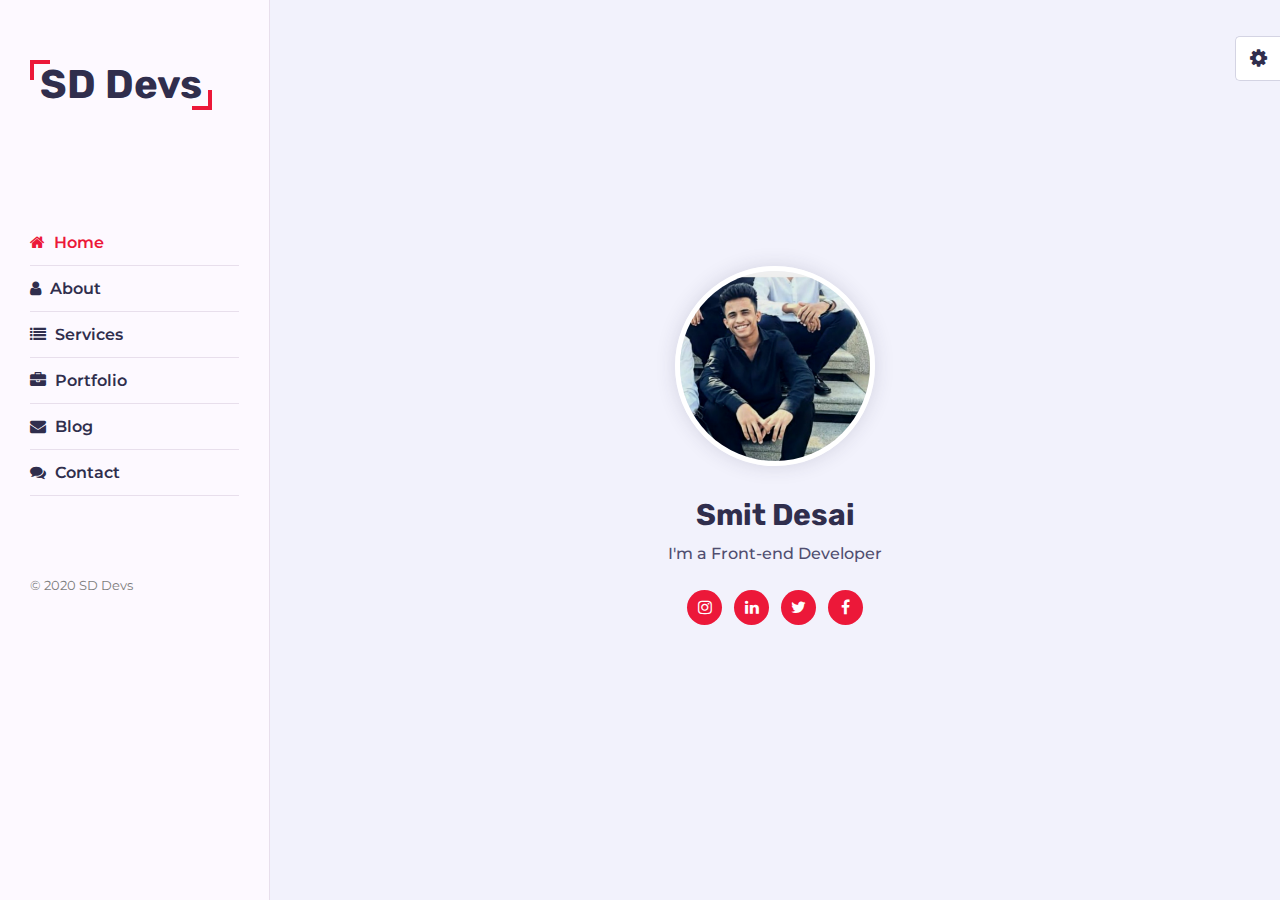
==== commit e7dc03bc: "Projects & Internship till 31st July" ====
--- a/index.html
+++ b/index.html
@@ -103,7 +103,7 @@
             <div class="intro">
               <img src="images/about.png" alt="profile" class="shadow-dark" />
               <h1>Smit Desai</h1>
-              <p>I'm a Full Stack Web Developer</p>
+              <p>I'm a Front-end Developer</p>
               <div class="social-link">
                 <a href="#"><i class="fa fa-instagram"></i></a>
                 <a href="#"><i class="fa fa-linkedin"></i></a>
@@ -130,11 +130,11 @@
                     <h3>I'm Smit Desai and <span>Web Developer</span></h3>
                     <p>
                       Hi! My name is Smit Desai. I am a Web Developer, and I'm
-                      very passionate and dedicated to my work.I'm a
-                      professional Web developer, I have acquired the skills and
-                      knowledge necessary to make your project a success. I
-                      enjoy every step of the design process, from discussion
-                      and collaboration.
+                      very passionate about JavaScript and dedicated to my work.
+                      I'm a professional Web developer, I have acquired the
+                      skills and knowledge necessary to make your project a
+                      success. I enjoy every step of the design process, from
+                      discussion and collaboration.
                     </p>
                   </div>
                 </div>
@@ -148,7 +148,7 @@
                         <p>Age : <span>20</span></p>
                       </div>
                       <div class="info-item padd-15">
-                        <p>Website : <span>www.domain.com</span></p>
+                        <p>Website : <span>smitdesai.netlify.app</span></p>
                       </div>
                       <div class="info-item padd-15">
                         <p>Email : <span>smitdesai2130@gmail.com</span></p>
@@ -169,7 +169,7 @@
                     <div class="row padd-15">
                       <div class="buttons">
                         <a
-                          href="https://drive.google.com/file/d/1L-nqGQYCi92ax862rmhdsbLhwnGKh49o/view?usp=sharing"
+                          href="https://drive.google.com/file/d/14hdb5-JWNB36KqbrLIx59HSsbvk8AL5O/view?usp=sharing"
                           target="_blank"
                           class="btn"
                           >Download CV</a
@@ -293,15 +293,20 @@
                           <div class="timeline-item">
                             <div class="circle-dot"></div>
                             <h6 class="timeline-date">
-                              <i class="fa fa-calendar"></i> 2020
+                              <i class="fa fa-calendar"></i> 2021
                             </h6>
-                            <h4 class="timeline-title">Exposys Data Labs</h4>
+                            <h4 class="timeline-title">Healync Solution LLP</h4>
                             <p class="timeline-text">
-                              Worked with the team of 3 developers to make the
-                              clone of the Exposys Dat Labs Website. THe next
-                              project handed to me was to build a chat
-                              application for the coders community have
-                              different rooms to chat.
+                              Developed the main frontend of doctor’s clinic
+                              management solution for booking an appointment for
+                              virtual consultancy.Coordinated with Senior
+                              Developer and the backend team after the
+                              integration of api to manage the requests and
+                              responses.Worked in an Agile methodology,
+                              delivered Pull Requests on a daily basis
+                              consistently to meet the deadlines. Using latest
+                              trending technologies like Next.js, React.js,
+                              Typescript, Material-ui and Styled Components.
                             </p>
                           </div>
                           <!--Timeline Item end-->
@@ -311,12 +316,13 @@
                             <h6 class="timeline-date">
                               <i class="fa fa-calendar"></i> 2020
                             </h6>
-                            <h4 class="timeline-title">Internship Studio</h4>
+                            <h4 class="timeline-title">Exposys Data Labs</h4>
                             <p class="timeline-text">
-                              More aof a learning phase internship here I was
-                              taught to build Resume Websites and learnt how to
-                              interact with senior developers for help as well
-                              as for advices.
+                              Worked with the team of 6 developers to make the
+                              clone of the Exposys Dat Labs Website. THe next
+                              project handed to me was to build a chat
+                              application for the coders community have
+                              different rooms to chat.
                             </p>
                           </div>
                           <!--Timeline Item end-->
@@ -435,7 +441,7 @@
                   Web Design
                 </button>
                 <button type="button" data-filter="internships">
-                  Internships
+                  Work showcase
                 </button>
               </div>
             </div>
@@ -444,6 +450,66 @@
               <div class="portfolio-item padd-15" data-category="projects">
                 <div class="portfolio-item-inner shadow-dark">
                   <div class="portfolio-img">
+                    <img src="images/portfolio/12(1).png" />
+                  </div>
+                  <div class="portfolio-info">
+                    <h4>Projects</h4>
+                    <div class="icon">
+                      <i class="fa fa-search"></i>
+                    </div>
+                  </div>
+                </div>
+              </div>
+              <!-- Potfolio Item End-->
+              <!-- Portfolio Item-->
+              <div class="portfolio-item padd-15" data-category="projects">
+                <div class="portfolio-item-inner shadow-dark">
+                  <div class="portfolio-img">
+                    <img src="images/portfolio/12(2).png" />
+                  </div>
+                  <div class="portfolio-info">
+                    <h4>Projects</h4>
+                    <div class="icon">
+                      <i class="fa fa-search"></i>
+                    </div>
+                  </div>
+                </div>
+              </div>
+              <!-- Potfolio Item End-->
+              <!-- Portfolio Item-->
+              <div class="portfolio-item padd-15" data-category="projects">
+                <div class="portfolio-item-inner shadow-dark">
+                  <div class="portfolio-img">
+                    <img src="images/portfolio/12(3).png" />
+                  </div>
+                  <div class="portfolio-info">
+                    <h4>Projects</h4>
+                    <div class="icon">
+                      <i class="fa fa-search"></i>
+                    </div>
+                  </div>
+                </div>
+              </div>
+              <!-- Potfolio Item End-->
+              <!-- Portfolio Item-->
+              <div class="portfolio-item padd-15" data-category="projects">
+                <div class="portfolio-item-inner shadow-dark">
+                  <div class="portfolio-img">
+                    <img src="images/portfolio/12(4).png" />
+                  </div>
+                  <div class="portfolio-info">
+                    <h4>Projects</h4>
+                    <div class="icon">
+                      <i class="fa fa-search"></i>
+                    </div>
+                  </div>
+                </div>
+              </div>
+              <!-- Potfolio Item End-->
+              <!-- Portfolio Item-->
+              <div class="portfolio-item padd-15" data-category="projects">
+                <div class="portfolio-item-inner shadow-dark">
+                  <div class="portfolio-img">
                     <img src="images/portfolio/11(1).png" />
                   </div>
                   <div class="portfolio-info">
@@ -493,6 +559,201 @@
                   </div>
                   <div class="portfolio-info">
                     <h4>Projects</h4>
+                    <div class="icon">
+                      <i class="fa fa-search"></i>
+                    </div>
+                  </div>
+                </div>
+              </div>
+              <!-- Potfolio Item End-->
+              <!-- Portfolio Item-->
+              <div class="portfolio-item padd-15" data-category="internships">
+                <div class="portfolio-item-inner shadow-dark">
+                  <div class="portfolio-img">
+                    <img src="images/portfolio/13(1).png" />
+                  </div>
+                  <div class="portfolio-info">
+                    <h4>Start-up Experience</h4>
+                    <div class="icon">
+                      <i class="fa fa-search"></i>
+                    </div>
+                  </div>
+                </div>
+              </div>
+              <!-- Potfolio Item End-->
+              <!-- Portfolio Item-->
+              <div class="portfolio-item padd-15" data-category="internships">
+                <div class="portfolio-item-inner shadow-dark">
+                  <div class="portfolio-img">
+                    <img src="images/portfolio/13(2).png" />
+                  </div>
+                  <div class="portfolio-info">
+                    <h4>Start-up Experience</h4>
+                    <div class="icon">
+                      <i class="fa fa-search"></i>
+                    </div>
+                  </div>
+                </div>
+              </div>
+              <!-- Potfolio Item End-->
+              <!-- Portfolio Item-->
+              <div class="portfolio-item padd-15" data-category="internships">
+                <div class="portfolio-item-inner shadow-dark">
+                  <div class="portfolio-img">
+                    <img src="images/portfolio/13(3).png" />
+                  </div>
+                  <div class="portfolio-info">
+                    <h4>Start-up Experience</h4>
+                    <div class="icon">
+                      <i class="fa fa-search"></i>
+                    </div>
+                  </div>
+                </div>
+              </div>
+              <!-- Potfolio Item End-->
+              <!-- Portfolio Item-->
+              <div class="portfolio-item padd-15" data-category="internships">
+                <div class="portfolio-item-inner shadow-dark">
+                  <div class="portfolio-img">
+                    <img src="images/portfolio/13(4).png" />
+                  </div>
+                  <div class="portfolio-info">
+                    <h4>Start-up Experience</h4>
+                    <div class="icon">
+                      <i class="fa fa-search"></i>
+                    </div>
+                  </div>
+                </div>
+              </div>
+              <!-- Potfolio Item End-->
+              <!-- Portfolio Item-->
+              <div class="portfolio-item padd-15" data-category="internships">
+                <div class="portfolio-item-inner shadow-dark">
+                  <div class="portfolio-img">
+                    <img src="images/portfolio/13(5).png" />
+                  </div>
+                  <div class="portfolio-info">
+                    <h4>Start-up Experience</h4>
+                    <div class="icon">
+                      <i class="fa fa-search"></i>
+                    </div>
+                  </div>
+                </div>
+              </div>
+              <!-- Potfolio Item End-->
+              <!-- Portfolio Item-->
+              <div class="portfolio-item padd-15" data-category="internships">
+                <div class="portfolio-item-inner shadow-dark">
+                  <div class="portfolio-img">
+                    <img src="images/portfolio/13(6).png" />
+                  </div>
+                  <div class="portfolio-info">
+                    <h4>Start-up Experience</h4>
+                    <div class="icon">
+                      <i class="fa fa-search"></i>
+                    </div>
+                  </div>
+                </div>
+              </div>
+              <!-- Potfolio Item End-->
+              <!-- Portfolio Item-->
+              <div class="portfolio-item padd-15" data-category="internships">
+                <div class="portfolio-item-inner shadow-dark">
+                  <div class="portfolio-img">
+                    <img src="images/portfolio/13(7).png" />
+                  </div>
+                  <div class="portfolio-info">
+                    <h4>Start-up Experience</h4>
+                    <div class="icon">
+                      <i class="fa fa-search"></i>
+                    </div>
+                  </div>
+                </div>
+              </div>
+              <!-- Potfolio Item End-->
+              <!-- Portfolio Item-->
+              <div class="portfolio-item padd-15" data-category="internships">
+                <div class="portfolio-item-inner shadow-dark">
+                  <div class="portfolio-img">
+                    <img src="images/portfolio/13(8).png" />
+                  </div>
+                  <div class="portfolio-info">
+                    <h4>Start-up Experience</h4>
+                    <div class="icon">
+                      <i class="fa fa-search"></i>
+                    </div>
+                  </div>
+                </div>
+              </div>
+              <!-- Potfolio Item End-->
+              <!-- Portfolio Item-->
+              <div class="portfolio-item padd-15" data-category="internships">
+                <div class="portfolio-item-inner shadow-dark">
+                  <div class="portfolio-img">
+                    <img src="images/portfolio/13(9).png" />
+                  </div>
+                  <div class="portfolio-info">
+                    <h4>Start-up Experience</h4>
+                    <div class="icon">
+                      <i class="fa fa-search"></i>
+                    </div>
+                  </div>
+                </div>
+              </div>
+              <!-- Potfolio Item End-->
+              <!-- Portfolio Item-->
+              <div class="portfolio-item padd-15" data-category="internships">
+                <div class="portfolio-item-inner shadow-dark">
+                  <div class="portfolio-img">
+                    <img src="images/portfolio/13(10).png" />
+                  </div>
+                  <div class="portfolio-info">
+                    <h4>Start-up Experience</h4>
+                    <div class="icon">
+                      <i class="fa fa-search"></i>
+                    </div>
+                  </div>
+                </div>
+              </div>
+              <!-- Potfolio Item End-->
+              <!-- Portfolio Item-->
+              <div class="portfolio-item padd-15" data-category="internships">
+                <div class="portfolio-item-inner shadow-dark">
+                  <div class="portfolio-img">
+                    <img src="images/portfolio/13(11).png" />
+                  </div>
+                  <div class="portfolio-info">
+                    <h4>Start-up Experience</h4>
+                    <div class="icon">
+                      <i class="fa fa-search"></i>
+                    </div>
+                  </div>
+                </div>
+              </div>
+              <!-- Potfolio Item End-->
+              <!-- Portfolio Item-->
+              <div class="portfolio-item padd-15" data-category="internships">
+                <div class="portfolio-item-inner shadow-dark">
+                  <div class="portfolio-img">
+                    <img src="images/portfolio/13(12).png" />
+                  </div>
+                  <div class="portfolio-info">
+                    <h4>Start-up Experience</h4>
+                    <div class="icon">
+                      <i class="fa fa-search"></i>
+                    </div>
+                  </div>
+                </div>
+              </div>
+              <!-- Potfolio Item End-->
+              <!-- Portfolio Item-->
+              <div class="portfolio-item padd-15" data-category="internships">
+                <div class="portfolio-item-inner shadow-dark">
+                  <div class="portfolio-img">
+                    <img src="images/portfolio/13(13).png" />
+                  </div>
+                  <div class="portfolio-info">
+                    <h4>Start-up Experience</h4>
                     <div class="icon">
                       <i class="fa fa-search"></i>
                     </div>
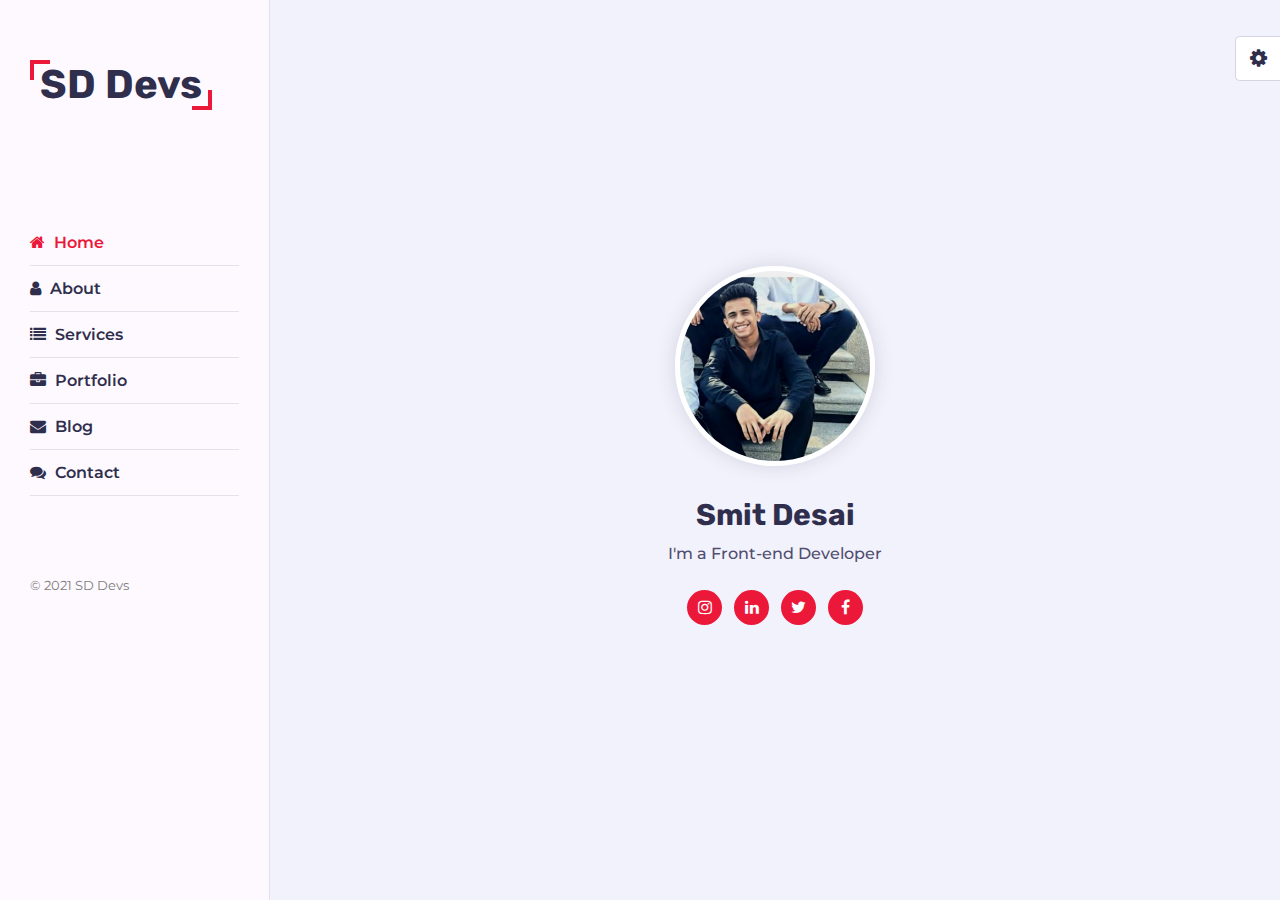
==== commit 5502b1f3: "Blog & Copyright Changes" ====
--- a/index.html
+++ b/index.html
@@ -92,7 +92,7 @@
           </li>
         </ul>
         <!--Copyright-->
-        <div class="copyright-text">&copy; 2020 SD Devs</div>
+        <div class="copyright-text">&copy; 2021 SD Devs</div>
       </div>
       <!--Aside End-->
       <!--Main Content-->
@@ -349,11 +349,37 @@
               <!--Service Item-->
               <div class="service-item padd-15">
                 <div class="service-item-inner">
+                  <div class="icon"><i class="fa fa-rocket"></i></div>
+                  <h4>Available for Jobs</h4>
+                  <p>
+                    If you're looking for a Front-end developer. Go checkout my
+                    work on GitHub : github.com/smitd21.
+                  </p>
+                </div>
+              </div>
+              <!--Service Item End-->
+
+              <!--Service Item-->
+              <div class="service-item padd-15">
+                <div class="service-item-inner">
+                  <div class="icon"><i class="fa fa-user"></i></div>
+                  <h4>Available for Internship</h4>
+                  <p>
+                    For Front-end roles would love to work and show my skills to
+                    bring out the best wherever I work and contribute something
+                    of permanent value.
+                  </p>
+                </div>
+              </div>
+              <!--Service Item End-->
+              <!--Service Item-->
+              <div class="service-item padd-15">
+                <div class="service-item-inner">
                   <div class="icon"><i class="fa fa-laptop"></i></div>
-                  <h4>Website Making</h4>
+                  <h4>Start-Ups</h4>
                   <p>
-                    Lorem Ipsum is simply dummy text of the printing and
-                    typesetting industry Lorem Ipsum.
+                    I enjoy working for start-ups to gain alot of experience and
+                    meet a bunch of passionate people like me.
                   </p>
                 </div>
               </div>
@@ -364,8 +390,8 @@
                   <div class="icon"><i class="fa fa-code"></i></div>
                   <h4>Web Development</h4>
                   <p>
-                    Lorem Ipsum is simply dummy text of the printing and
-                    typesetting industry Lorem Ipsum.
+                    Available for Freelancing projects or collaborative projects
+                    and pair programming.
                   </p>
                 </div>
               </div>
@@ -373,23 +399,11 @@
               <!--Service Item-->
               <div class="service-item padd-15">
                 <div class="service-item-inner">
-                  <div class="icon"><i class="fa fa-user"></i></div>
-                  <h4>Available for Internship</h4>
+                  <div class="icon"><i class="fa fa-laptop"></i></div>
+                  <h4>Website Making</h4>
                   <p>
-                    Lorem Ipsum is simply dummy text of the printing and
-                    typesetting industry Lorem Ipsum.
-                  </p>
-                </div>
-              </div>
-              <!--Service Item End-->
-              <!--Service Item-->
-              <div class="service-item padd-15">
-                <div class="service-item-inner">
-                  <div class="icon"><i class="fa fa-rocket"></i></div>
-                  <h4>Available for Jobs</h4>
-                  <p>
-                    Lorem Ipsum is simply dummy text of the printing and
-                    typesetting industry Lorem Ipsum.
+                    If you want a website for your business you have come at a
+                    right place. Reach out to me via contact page.
                   </p>
                 </div>
               </div>
@@ -400,20 +414,8 @@
                   <div class="icon"><i class="fa fa-paint-brush"></i></div>
                   <h4>Web Design</h4>
                   <p>
-                    Lorem Ipsum is simply dummy text of the printing and
-                    typesetting industry Lorem Ipsum.
-                  </p>
-                </div>
-              </div>
-              <!--Service Item End-->
-              <!--Service Item-->
-              <div class="service-item padd-15">
-                <div class="service-item-inner">
-                  <div class="icon"><i class="fa fa-laptop"></i></div>
-                  <h4>Start-Ups</h4>
-                  <p>
-                    Lorem Ipsum is simply dummy text of the printing and
-                    typesetting industry Lorem Ipsum.
+                    I can convert any figma design into a developed web-app for
+                    you.
                   </p>
                 </div>
               </div>
@@ -914,18 +916,18 @@
               <div class="blog-item padd-15">
                 <div class="blog-item-inner shadow-dark">
                   <div class="blog-img">
-                    <img src="images/blog/1.jpg" alt="blog" />
-                    <div class="blog-date">4 June 2020</div>
+                    <img src="images/blog/2.jpg" alt="blog" />
+                    <div class="blog-date">20 July 2021</div>
                   </div>
                   <div class="blog-info">
-                    <h4 class="blog-title">Responsive Web Design</h4>
+                    <h4 class="blog-title">React Hook Forms</h4>
                     <p class="blog-description">
-                      Lorem ipsum dolor sit amet, consectetur adipisicing elit.
-                      Dolore, porro rem quod illo quam, eum alias id,
-                      repellendus magni, quas.
+                      All React Hook form functionalities from A-Z. This blog
+                      cover everything for you that until now no one has. The
+                      secrets of RHF with MUI
                     </p>
                     <p class="blog-tags">
-                      Tags : <a href="#">Html</a> , <a href="#">Css</a>
+                      Tags : <a href="#">React</a> , <a href="#">Javascript</a>
                     </p>
                   </div>
                 </div>
@@ -935,18 +937,18 @@
               <div class="blog-item padd-15">
                 <div class="blog-item-inner shadow-dark">
                   <div class="blog-img">
-                    <img src="images/blog/2.jpg" alt="blog" />
-                    <div class="blog-date">30 June 2020</div>
+                    <img src="images/blog/1.jpg" alt="blog" />
+                    <div class="blog-date">4 March 2021</div>
                   </div>
                   <div class="blog-info">
-                    <h4 class="blog-title">Creative Slideshow</h4>
+                    <h4 class="blog-title">Responsive Web Design</h4>
                     <p class="blog-description">
-                      Lorem ipsum dolor sit amet, consectetur adipisicing elit.
-                      Dolore, porro rem quod illo quam, eum alias id,
-                      repellendus magni, quas.
+                      Responsive design is an approach to web design that makes
+                      your web content adapt to the different screen of a
+                      variety of devices.
                     </p>
                     <p class="blog-tags">
-                      Tags : <a href="#">Html</a> , <a href="#">Javascript</a>
+                      Tags : <a href="#">Html</a> , <a href="#">Css</a>
                     </p>
                   </div>
                 </div>
@@ -957,14 +959,14 @@
                 <div class="blog-item-inner shadow-dark">
                   <div class="blog-img">
                     <img src="images/blog/3.jpg" alt="blog" />
-                    <div class="blog-date">2 March 2021</div>
+                    <div class="blog-date">20 December 2020</div>
                   </div>
                   <div class="blog-info">
-                    <h4 class="blog-title">Image Gallery Lightbox</h4>
+                    <h4 class="blog-title">Material-UI</h4>
                     <p class="blog-description">
-                      Lorem ipsum dolor sit amet, consectetur adipisicing elit.
-                      Dolore, porro rem quod illo quam, eum alias id,
-                      repellendus magni, quas.
+                      A Crash Course in Material-UI. Material-UI is a library
+                      that gives beautiful inputs, buttons, dropdowns,
+                      accordions, icons, and many more.
                     </p>
                     <p class="blog-tags">Tags : <a href="#">Javascript</a></p>
                   </div>
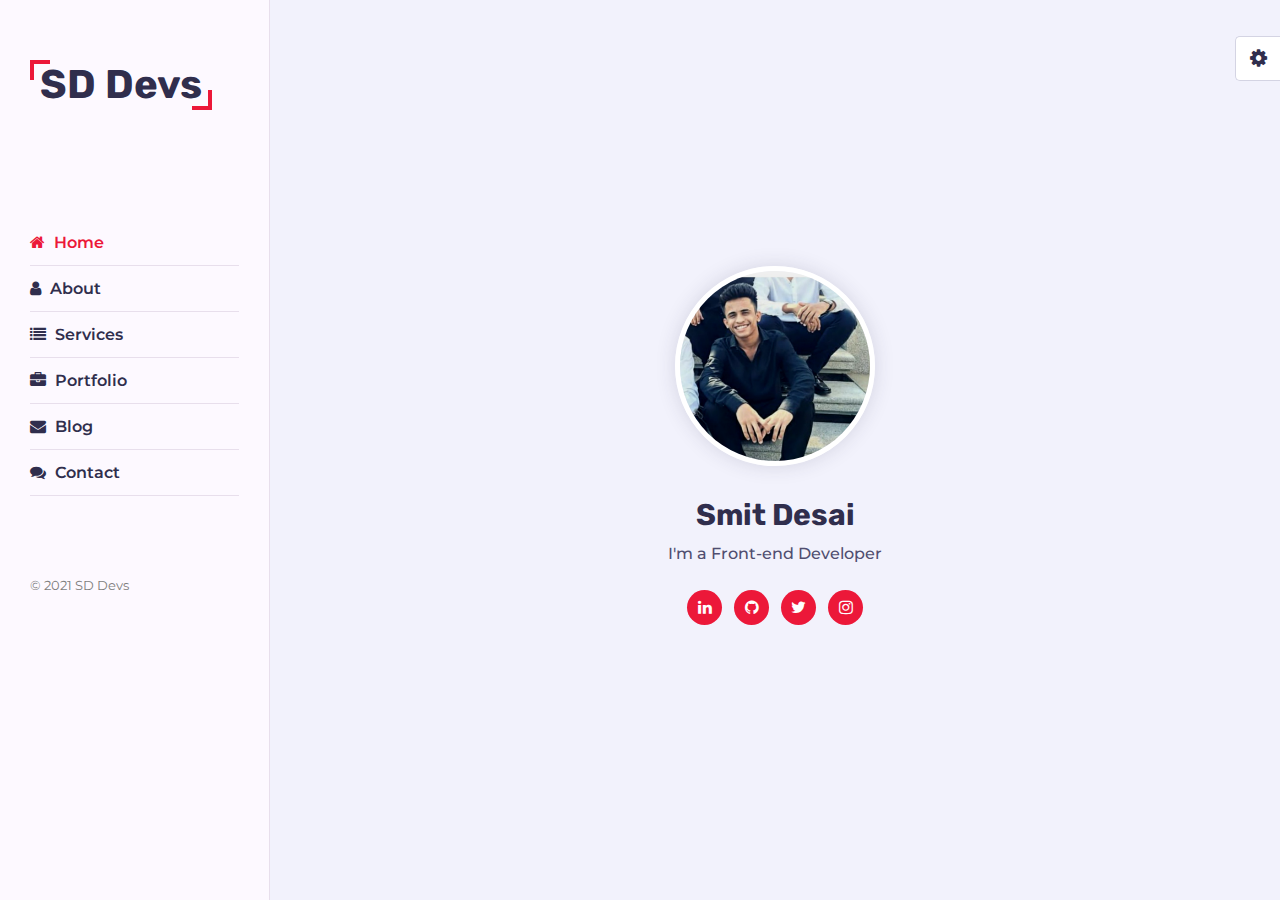
==== commit b9b4a243: "Links update ✔️ ✔️" ====
--- a/index.html
+++ b/index.html
@@ -105,10 +105,22 @@
               <h1>Smit Desai</h1>
               <p>I'm a Front-end Developer</p>
               <div class="social-link">
-                <a href="#"><i class="fa fa-instagram"></i></a>
-                <a href="#"><i class="fa fa-linkedin"></i></a>
-                <a href="#"><i class="fa fa-twitter"></i></a>
-                <a href="#"><i class="fa fa-facebook"></i></a>
+                <a
+                  href="https://www.linkedin.com/in/smitbdesai/"
+                  target="_blank"
+                  ><i class="fa fa-linkedin"></i
+                ></a>
+                <a href="https://github.com/smitd21" target="_blank"
+                  ><i class="fa fa-github"></i
+                ></a>
+                <a href="https://twitter.com/smitcodes" target="_blank"
+                  ><i class="fa fa-twitter"></i
+                ></a>
+                <a
+                  href="https://www.instagram.com/smit.desai10/"
+                  target="_blank"
+                  ><i class="fa fa-instagram"></i
+                ></a>
               </div>
             </div>
           </div>
@@ -129,12 +141,12 @@
                   <div class="about-text padd-15">
                     <h3>I'm Smit Desai and <span>Web Developer</span></h3>
                     <p>
-                      Hi! My name is Smit Desai. I am a Web Developer, and I'm
-                      very passionate about JavaScript and dedicated to my work.
-                      I'm a professional Web developer, I have acquired the
-                      skills and knowledge necessary to make your project a
-                      success. I enjoy every step of the design process, from
-                      discussion and collaboration.
+                      Hi! My name is Smit Desai. I am a professional Web
+                      Developer, and I'm very passionate about JavaScript and
+                      dedicated to my work. I have acquired the skills and
+                      knowledge necessary to make your project a success. I
+                      enjoy every step of the design process, from discussion
+                      and collaboration.
                     </p>
                   </div>
                 </div>
@@ -188,29 +200,29 @@
                       <div class="skill-item padd-15">
                         <h5>HTML CSS</h5>
                         <div class="progress">
-                          <div class="progress-in" style="width: 96%"></div>
-                          <div class="skill-percent">96%</div>
+                          <div class="progress-in" style="width: 83%"></div>
+                          <div class="skill-percent">83%</div>
                         </div>
                       </div>
                       <div class="skill-item padd-15">
                         <h5>Javascript</h5>
                         <div class="progress">
-                          <div class="progress-in" style="width: 76%"></div>
-                          <div class="skill-percent">76%</div>
+                          <div class="progress-in" style="width: 90%"></div>
+                          <div class="skill-percent">90%</div>
                         </div>
                       </div>
                       <div class="skill-item padd-15">
                         <h5>React JS</h5>
                         <div class="progress">
-                          <div class="progress-in" style="width: 70%"></div>
-                          <div class="skill-percent">70%</div>
+                          <div class="progress-in" style="width: 85%"></div>
+                          <div class="skill-percent">85%</div>
                         </div>
                       </div>
                       <div class="skill-item padd-15">
                         <h5>Node JS</h5>
                         <div class="progress">
-                          <div class="progress-in" style="width: 86%"></div>
-                          <div class="skill-percent">86%</div>
+                          <div class="progress-in" style="width: 70%"></div>
+                          <div class="skill-percent">70%</div>
                         </div>
                       </div>
                     </div>
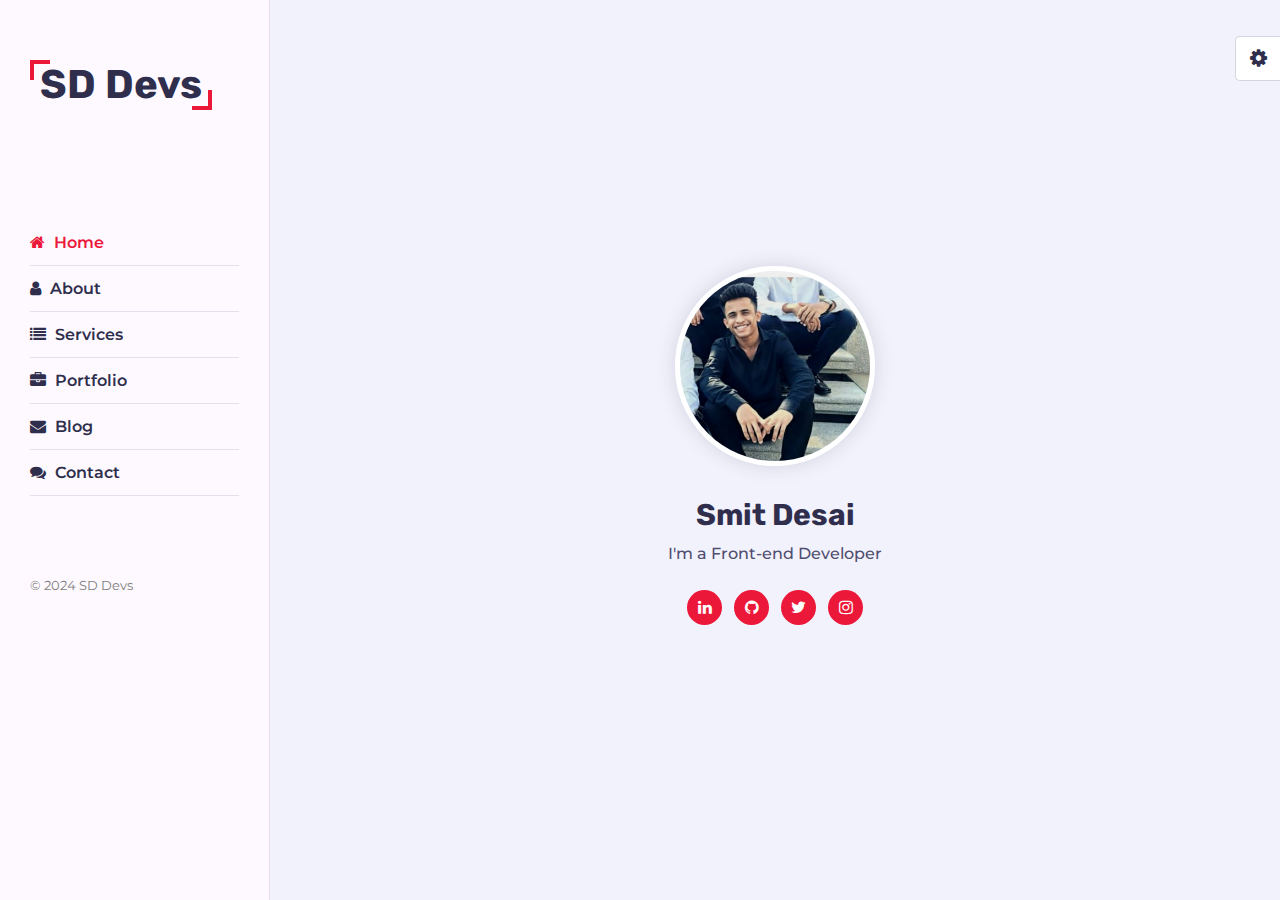
==== commit 8f7edc7c: "2024 March changes" ====
--- a/index.html
+++ b/index.html
@@ -1,1184 +1,1223 @@
 <!DOCTYPE html>
 <html>
-  <head>
-    <title>Portfolio | SD Devs</title>
-    <meta charset="utf-8" />
-    <meta name="viewport" content="width=device-width, initial-scale=1" />
-    <!--Css File-->
-    <link rel="stylesheet" type="text/css" href="css/style.css" />
-    <link rel="stylesheet" type="text/css" href="css/skins/pink.css" />
-
-    <!-- Live Style Switcher - Demo Only -->
-    <link
-      rel="stylesheet"
-      class="alternate-style"
-      title="pink"
-      type="text/css"
-      href="css/skins/pink.css"
-      disabled
-    />
-    <link
-      rel="stylesheet"
-      class="alternate-style"
-      title="blue"
-      type="text/css"
-      href="css/skins/blue.css"
-      disabled
-    />
-    <link
-      rel="stylesheet"
-      class="alternate-style"
-      title="orange"
-      type="text/css"
-      href="css/skins/orange.css"
-      disabled
-    />
-    <link
-      rel="stylesheet"
-      class="alternate-style"
-      title="yellow"
-      type="text/css"
-      href="css/skins/yellow.css"
-      disabled
-    />
-    <link
-      rel="stylesheet"
-      class="alternate-style"
-      title="green"
-      type="text/css"
-      href="css/skins/green.css"
-      disabled
-    />
-
-    <link rel="stylesheet" type="text/css" href="css/styleSwitcher.css" />
-  </head>
-  <body>
-    <!-- Preloader -->
-    <div class="preloader">
-      <div class="loader"></div>
+
+<head>
+  <title>Portfolio | SD Devs</title>
+  <meta charset="utf-8" />
+  <meta name="viewport" content="width=device-width, initial-scale=1" />
+  <!--Css File-->
+  <link rel="stylesheet" type="text/css" href="css/style.css" />
+  <link rel="stylesheet" type="text/css" href="css/skins/pink.css" />
+
+  <!-- Live Style Switcher - Demo Only -->
+  <link rel="stylesheet" class="alternate-style" title="pink" type="text/css" href="css/skins/pink.css" disabled />
+  <link rel="stylesheet" class="alternate-style" title="blue" type="text/css" href="css/skins/blue.css" disabled />
+  <link rel="stylesheet" class="alternate-style" title="orange" type="text/css" href="css/skins/orange.css" disabled />
+  <link rel="stylesheet" class="alternate-style" title="yellow" type="text/css" href="css/skins/yellow.css" disabled />
+  <link rel="stylesheet" class="alternate-style" title="green" type="text/css" href="css/skins/green.css" disabled />
+
+  <link rel="stylesheet" type="text/css" href="css/styleSwitcher.css" />
+</head>
+
+<body>
+  <!-- Preloader -->
+  <div class="preloader">
+    <div class="loader"></div>
+  </div>
+  <!-- Preloader End -->
+
+  <!--Main Container-->
+  <div class="main-container">
+    <!--Aside-->
+    <div class="aside">
+      <!--Logo-->
+      <div class="logo">
+        <a href="#">SD Devs</a>
+      </div>
+      <div class="nav-toggler">
+        <span></span>
+      </div>
+      <!--Nav-->
+      <ul class="nav">
+        <li>
+          <a href="#home" class="active"><i class="fa fa-home"></i> Home</a>
+        </li>
+        <li>
+          <a href="#about"><i class="fa fa-user"></i> About</a>
+        </li>
+        <li>
+          <a href="#services"><i class="fa fa-list"></i> Services</a>
+        </li>
+        <li>
+          <a href="#portfolio"><i class="fa fa-briefcase"></i> Portfolio</a>
+        </li>
+        <li>
+          <a href="#blog"><i class="fa fa-envelope"></i> Blog</a>
+        </li>
+        <li>
+          <a href="#contact"><i class="fa fa-comments"></i> Contact</a>
+        </li>
+      </ul>
+      <!--Copyright-->
+      <div class="copyright-text">&copy; 2024 SD Devs</div>
     </div>
-    <!-- Preloader End -->
-
-    <!--Main Container-->
-    <div class="main-container">
-      <!--Aside-->
-      <div class="aside">
-        <!--Logo-->
-        <div class="logo">
-          <a href="#">SD Devs</a>
+    <!--Aside End-->
+    <!--Main Content-->
+    <div class="main-content">
+      <!--Home Section-->
+      <section class="home section active" id="home">
+        <div class="container">
+          <div class="intro">
+            <img src="images/about.png" alt="profile" class="shadow-dark" />
+            <h1>Smit Desai</h1>
+            <p>I'm a Front-end Developer</p>
+            <div class="social-link">
+              <a href="https://www.linkedin.com/in/smitbdesai/" target="_blank"><i class="fa fa-linkedin"></i></a>
+              <a href="https://github.com/smitd21" target="_blank"><i class="fa fa-github"></i></a>
+              <a href="https://twitter.com/smitcodes" target="_blank"><i class="fa fa-twitter"></i></a>
+              <a href="https://www.instagram.com/smit.desai10/" target="_blank"><i class="fa fa-instagram"></i></a>
+            </div>
+          </div>
         </div>
-        <div class="nav-toggler">
-          <span></span>
+      </section>
+      <!--Home Section End-->
+
+      <!--About Section-->
+      <section class="about section" id="about">
+        <div class="container">
+          <div class="row">
+            <div class="section-title padd-15">
+              <h2>About Me</h2>
+            </div>
+          </div>
+          <div class="row">
+            <div class="about-content padd-15">
+              <div class="row">
+                <div class="about-text padd-15">
+                  <h3>I'm Smit Desai and <span>Front-end Developer</span></h3>
+                  <p>
+                    Hi! My name is Smit Desai. I am a professional Web
+                    Developer, and I'm very passionate about JavaScript and
+                    dedicated to my work. I have acquired the skills and
+                    knowledge necessary to make your project a success. I
+                    enjoy every step of the design process, from discussion
+                    and collaboration.
+                  </p>
+                </div>
+              </div>
+              <div class="row">
+                <div class="personal-info padd-15">
+                  <div class="row">
+                    <div class="info-item padd-15">
+                      <p>Birthday : <span>21st July 2000</span></p>
+                    </div>
+                    <div class="info-item padd-15">
+                      <p>Age : <span>23</span></p>
+                    </div>
+                    <div class="info-item padd-15">
+                      <p>Website : <span>smitdesai.netlify.app</span></p>
+                    </div>
+                    <div class="info-item padd-15">
+                      <p>Email : <span>smitdesai2130@gmail.com</span></p>
+                    </div>
+                    <div class="info-item padd-15">
+                      <p>Degree : <span>BE</span></p>
+                    </div>
+                    <div class="info-item padd-15">
+                      <p>Phone : <span>+91 9653314686</span></p>
+                    </div>
+                    <div class="info-item padd-15">
+                      <p>City : <span>Mumbai</span></p>
+                    </div>
+                    <div class="info-item padd-15">
+                      <p>Job Opportunity : <span>Available</span></p>
+                    </div>
+                  </div>
+                  <div class="row padd-15">
+                    <div class="buttons">
+                      <a href="https://drive.google.com/file/d/1DTtR0U759OZ84wthOA9VOIKEguuxFpi2/view"
+                        target="_blank" class="btn">Download CV</a>
+                      <a href="#contact" data-section-index="1" class="btn hire-me">Hire Me</a>
+                    </div>
+                  </div>
+                </div>
+                <div class="skills padd-15">
+                  <div class="row">
+                    <div class="skill-item padd-15">
+                      <h5>HTML CSS</h5>
+                      <div class="progress">
+                        <div class="progress-in" style="width: 83%"></div>
+                        <div class="skill-percent">83%</div>
+                      </div>
+                    </div>
+                    <div class="skill-item padd-15">
+                      <h5>Javascript</h5>
+                      <div class="progress">
+                        <div class="progress-in" style="width: 90%"></div>
+                        <div class="skill-percent">90%</div>
+                      </div>
+                    </div>
+                    <div class="skill-item padd-15">
+                      <h5>React JS & Angular JS</h5>
+                      <div class="progress">
+                        <div class="progress-in" style="width: 85%"></div>
+                        <div class="skill-percent">85%</div>
+                      </div>
+                    </div>
+                    <div class="skill-item padd-15">
+                      <h5>Node JS</h5>
+                      <div class="progress">
+                        <div class="progress-in" style="width: 70%"></div>
+                        <div class="skill-percent">70%</div>
+                      </div>
+                    </div>
+                  </div>
+                </div>
+              </div>
+
+              <div class="row">
+                <div class="education padd-15">
+                  <h3 class="title">Education</h3>
+                  <div class="row">
+                    <div class="timeline-box padd-15">
+                      <div class="timeline shadow-dark">
+                        <!--Timeline Item -->
+                        <div class="timeline-item">
+                          <div class="circle-dot"></div>
+                          <h6 class="timeline-date">
+                            <i class="fa fa-calendar"></i> 2018-2022
+                          </h6>
+                          <h4 class="timeline-title">Bachelor's Degree - 8.5 CGPA</h4>
+                          <p class="timeline-text">
+                            Currently pursuing my Bachelor's degree in
+                            Information Technology from Thadomal Shahani
+                            Engineering College, Bandra, Mumbai. Elected as
+                            the Logistics Head of IETE TSEC Committee.
+                          </p>
+                        </div>
+                        <!--Timeline Item end-->
+                        <!--Timeline Item -->
+                        <div class="timeline-item">
+                          <div class="circle-dot"></div>
+                          <h6 class="timeline-date">
+                            <i class="fa fa-calendar"></i> 2016-2018
+                          </h6>
+                          <h4 class="timeline-title">HSC Board - 83%</h4>
+                          <p class="timeline-text">
+                            Passed my HSC Board from MJ Junior COllege of
+                            Science with a percentage of 84%.
+                          </p>
+                        </div>
+                        <!--Timeline Item end-->
+                        <!--Timeline Item -->
+                        <div class="timeline-item">
+                          <div class="circle-dot"></div>
+                          <h6 class="timeline-date">
+                            <i class="fa fa-calendar"></i> 2005-2016
+                          </h6>
+                          <h4 class="timeline-title">SSC Board - 86%</h4>
+                          <p class="timeline-text">
+                            Passed my SSC Board from Our Lady of Remedy High
+                            School with a percentage of 85%. Did alot co
+                            curricular activities, played State Level Football
+                            for my school team.
+                          </p>
+                        </div>
+                        <!--Timeline Item end-->
+                      </div>
+                    </div>
+                  </div>
+                </div>
+
+                <div class="experience padd-15">
+                  <h3 class="title">Experience</h3>
+                  <div class="row">
+                    <div class="timeline-box padd-15">
+                      <div class="timeline shadow-dark">
+                        <!--Timeline Item -->
+                        <div class="timeline-item">
+                          <div class="circle-dot"></div>
+                          <h6 class="timeline-date">
+                            <i class="fa fa-calendar"></i> 2022 - 2024
+                          </h6>
+                          <h4 class="timeline-title">SDE at Sugarbox Networks (A Zee Entertainment Enterprises Ltd.
+                            Venture)</h4>
+                          <p class="timeline-text">
+                          <ul class="timeline-text">
+                            <li>
+                              Contributed to the development of Sugarbox's Templatized, Decentralised Progressive Web
+                              App (Sugarbox), including an avionics suite featuring the in-flight entertainment (IFE)
+                              solution (Airflix) across leading airline partners of India.
+                            </li>
+                            <li>
+                              Played a key role in developing a seamless airport cab booking platform using AngularJS
+                              and Node/Express, ensuring an intuitive and frictionless user experience throughout the
+                              booking process.
+                            </li>
+                            <li>
+                              OTT & Podcast Development with ADs integration includes DRM using Videojs and Shaka
+                              Player.
+                            </li>
+                            <li>
+                              Revamped the frontend of the E-commerce platform alongside payment integrations such as
+                              Razorpay, Simpl, Amazon Pay, etc.
+                            </li>
+                            <li>
+                              Refactored and enhanced our primary frontend platform, implementing NgRX State Management
+                              alongside comprehensive code improvements with robust unit testing, including code
+                              coverage analysis and Jasmine integration.
+                            </li>
+                          </ul>
+                          </p>
+                        </div>
+                        <!--Timeline Item end-->
+                        <!--Timeline Item -->
+                        <div class="timeline-item">
+                          <div class="circle-dot"></div>
+                          <h6 class="timeline-date">
+                            <i class="fa fa-calendar"></i> 2021
+                          </h6>
+                          <h4 class="timeline-title">PAPA Success Coach</h4>
+                          <p class="timeline-text">
+                            Success Coaches help's overcome the hurdles faced
+                            by the developers in the PAPA React Community!
+                          </p>
+                        </div>
+                        <!--Timeline Item end-->
+                        <!--Timeline Item -->
+                        <div class="timeline-item">
+                          <div class="circle-dot"></div>
+                          <h6 class="timeline-date">
+                            <i class="fa fa-calendar"></i> 2021
+                          </h6>
+                          <h4 class="timeline-title">Front-end Developer at Healync Solution LLP</h4>
+                          <p class="timeline-text">
+                            <ul class="timeline-text">
+                              <li>
+                                Contributed to the development of a health-related IT project, gaining valuable startup
+                            experience.
+                              </li>
+                              <li>
+                                Led frontend development for a doctor's clinic management solution, streamlining virtual
+                            appointment bookings.
+                              </li>
+                              <li>
+                                Recognized for effectively collaborating with teams across departments, including product
+                            management and QA, to drive projects from start to finish in fast-paced, innovation-focused
+                            environments.
+                              </li>
+                              <li>Operated within an Agile methodology, ensuring efficient software development and effective
+                                team collaboration.</li>
+                                <li>
+                                  Actively solicited feedback from doctors and end-users, utilising insights to enhance
+                            overall user experience.
+                                </li>
+                            </ul>
+                          </p>
+                        </div>
+                        <!--Timeline Item end-->
+                        <!--Timeline Item -->
+                        <div class="timeline-item">
+                          <div class="circle-dot"></div>
+                          <h6 class="timeline-date">
+                            <i class="fa fa-calendar"></i> 2020
+                          </h6>
+                          <h4 class="timeline-title">Internship - Exposys Data Labs</h4>
+                          <p class="timeline-text">
+                            Worked with the team of 6 developers to make the
+                            clone of the Exposys Dat Labs Website. THe next
+                            project handed to me was to build a chat
+                            application for the coders community have
+                            different rooms to chat.
+                          </p>
+                        </div>
+                        <!--Timeline Item end-->
+                      </div>
+                    </div>
+                  </div>
+                </div>
+              </div>
+            </div>
+          </div>
         </div>
-        <!--Nav-->
-        <ul class="nav">
-          <li>
-            <a href="#home" class="active"><i class="fa fa-home"></i> Home</a>
-          </li>
-          <li>
-            <a href="#about"><i class="fa fa-user"></i> About</a>
-          </li>
-          <li>
-            <a href="#services"><i class="fa fa-list"></i> Services</a>
-          </li>
-          <li>
-            <a href="#portfolio"><i class="fa fa-briefcase"></i> Portfolio</a>
-          </li>
-          <li>
-            <a href="#blog"><i class="fa fa-envelope"></i> Blog</a>
-          </li>
-          <li>
-            <a href="#contact"><i class="fa fa-comments"></i> Contact</a>
-          </li>
-        </ul>
-        <!--Copyright-->
-        <div class="copyright-text">&copy; 2021 SD Devs</div>
-      </div>
-      <!--Aside End-->
-      <!--Main Content-->
-      <div class="main-content">
-        <!--Home Section-->
-        <section class="home section active" id="home">
-          <div class="container">
-            <div class="intro">
-              <img src="images/about.png" alt="profile" class="shadow-dark" />
-              <h1>Smit Desai</h1>
-              <p>I'm a Front-end Developer</p>
-              <div class="social-link">
-                <a
-                  href="https://www.linkedin.com/in/smitbdesai/"
-                  target="_blank"
-                  ><i class="fa fa-linkedin"></i
-                ></a>
-                <a href="https://github.com/smitd21" target="_blank"
-                  ><i class="fa fa-github"></i
-                ></a>
-                <a href="https://twitter.com/smitcodes" target="_blank"
-                  ><i class="fa fa-twitter"></i
-                ></a>
-                <a
-                  href="https://www.instagram.com/smit.desai10/"
-                  target="_blank"
-                  ><i class="fa fa-instagram"></i
-                ></a>
-              </div>
+      </section>
+      <!--About Section End-->
+
+      <!--Service Section-->
+      <section class="service section" id="services">
+        <div class="container">
+          <div class="row">
+            <div class="section-title padd-15">
+              <h2>Services</h2>
             </div>
           </div>
-        </section>
-        <!--Home Section End-->
-
-        <!--About Section-->
-        <section class="about section" id="about">
-          <div class="container">
-            <div class="row">
-              <div class="section-title padd-15">
-                <h2>About Me</h2>
-              </div>
-            </div>
-            <div class="row">
-              <div class="about-content padd-15">
-                <div class="row">
-                  <div class="about-text padd-15">
-                    <h3>I'm Smit Desai and <span>Web Developer</span></h3>
-                    <p>
-                      Hi! My name is Smit Desai. I am a professional Web
-                      Developer, and I'm very passionate about JavaScript and
-                      dedicated to my work. I have acquired the skills and
-                      knowledge necessary to make your project a success. I
-                      enjoy every step of the design process, from discussion
-                      and collaboration.
-                    </p>
-                  </div>
-                </div>
-                <div class="row">
-                  <div class="personal-info padd-15">
-                    <div class="row">
-                      <div class="info-item padd-15">
-                        <p>Birthday : <span>21st July 2000</span></p>
-                      </div>
-                      <div class="info-item padd-15">
-                        <p>Age : <span>20</span></p>
-                      </div>
-                      <div class="info-item padd-15">
-                        <p>Website : <span>smitdesai.netlify.app</span></p>
-                      </div>
-                      <div class="info-item padd-15">
-                        <p>Email : <span>smitdesai2130@gmail.com</span></p>
-                      </div>
-                      <div class="info-item padd-15">
-                        <p>Degree : <span>BE</span></p>
-                      </div>
-                      <div class="info-item padd-15">
-                        <p>Phone : <span>+91 9653314686</span></p>
-                      </div>
-                      <div class="info-item padd-15">
-                        <p>City : <span>Mumbai</span></p>
-                      </div>
-                      <div class="info-item padd-15">
-                        <p>Internship Opportunity : <span>Available</span></p>
-                      </div>
-                    </div>
-                    <div class="row padd-15">
-                      <div class="buttons">
-                        <a
-                          href="https://drive.google.com/file/d/14hdb5-JWNB36KqbrLIx59HSsbvk8AL5O/view?usp=sharing"
-                          target="_blank"
-                          class="btn"
-                          >Download CV</a
-                        >
-                        <a
-                          href="#contact"
-                          data-section-index="1"
-                          class="btn hire-me"
-                          >Hire Me</a
-                        >
-                      </div>
-                    </div>
-                  </div>
-                  <div class="skills padd-15">
-                    <div class="row">
-                      <div class="skill-item padd-15">
-                        <h5>HTML CSS</h5>
-                        <div class="progress">
-                          <div class="progress-in" style="width: 83%"></div>
-                          <div class="skill-percent">83%</div>
-                        </div>
-                      </div>
-                      <div class="skill-item padd-15">
-                        <h5>Javascript</h5>
-                        <div class="progress">
-                          <div class="progress-in" style="width: 90%"></div>
-                          <div class="skill-percent">90%</div>
-                        </div>
-                      </div>
-                      <div class="skill-item padd-15">
-                        <h5>React JS</h5>
-                        <div class="progress">
-                          <div class="progress-in" style="width: 85%"></div>
-                          <div class="skill-percent">85%</div>
-                        </div>
-                      </div>
-                      <div class="skill-item padd-15">
-                        <h5>Node JS</h5>
-                        <div class="progress">
-                          <div class="progress-in" style="width: 70%"></div>
-                          <div class="skill-percent">70%</div>
-                        </div>
-                      </div>
-                    </div>
-                  </div>
-                </div>
-
-                <div class="row">
-                  <div class="education padd-15">
-                    <h3 class="title">Education</h3>
-                    <div class="row">
-                      <div class="timeline-box padd-15">
-                        <div class="timeline shadow-dark">
-                          <!--Timeline Item -->
-                          <div class="timeline-item">
-                            <div class="circle-dot"></div>
-                            <h6 class="timeline-date">
-                              <i class="fa fa-calendar"></i> 2018-2022
-                            </h6>
-                            <h4 class="timeline-title">Bachelor's Degree</h4>
-                            <p class="timeline-text">
-                              Currently pursuing my Bachelor's degree in
-                              Information Technology from Thadomal Shahani
-                              Engineering College, Bandra, Mumbai. Elected as
-                              the Logistics Head of IETE TSEC Committee.
-                            </p>
-                          </div>
-                          <!--Timeline Item end-->
-                          <!--Timeline Item -->
-                          <div class="timeline-item">
-                            <div class="circle-dot"></div>
-                            <h6 class="timeline-date">
-                              <i class="fa fa-calendar"></i> 2016-2018
-                            </h6>
-                            <h4 class="timeline-title">HSC Board</h4>
-                            <p class="timeline-text">
-                              Passed my HSC Board from MJ Junior COllege of
-                              Science with a percentage of 84%.
-                            </p>
-                          </div>
-                          <!--Timeline Item end-->
-                          <!--Timeline Item -->
-                          <div class="timeline-item">
-                            <div class="circle-dot"></div>
-                            <h6 class="timeline-date">
-                              <i class="fa fa-calendar"></i> 2005-2016
-                            </h6>
-                            <h4 class="timeline-title">SSC Board</h4>
-                            <p class="timeline-text">
-                              Passed my SSC Board from Our Lady of Remedy High
-                              School with a percentage of 85%. Did alot co
-                              curricular activities, played State Level Football
-                              for my school team.
-                            </p>
-                          </div>
-                          <!--Timeline Item end-->
-                        </div>
-                      </div>
-                    </div>
-                  </div>
-
-                  <div class="experience padd-15">
-                    <h3 class="title">Experience</h3>
-                    <div class="row">
-                      <div class="timeline-box padd-15">
-                        <div class="timeline shadow-dark">
-                          <!--Timeline Item -->
-                          <div class="timeline-item">
-                            <div class="circle-dot"></div>
-                            <h6 class="timeline-date">
-                              <i class="fa fa-calendar"></i> 2021
-                            </h6>
-                            <h4 class="timeline-title">PAPA Success Coach</h4>
-                            <p class="timeline-text">
-                              Success Coaches help's overcome the hurdles faced
-                              by the developers in the PAPA React Community!
-                            </p>
-                          </div>
-                          <!--Timeline Item end-->
-                          <!--Timeline Item -->
-                          <div class="timeline-item">
-                            <div class="circle-dot"></div>
-                            <h6 class="timeline-date">
-                              <i class="fa fa-calendar"></i> 2021
-                            </h6>
-                            <h4 class="timeline-title">Healync Solution LLP</h4>
-                            <p class="timeline-text">
-                              Developed the main frontend of doctor’s clinic
-                              management solution for booking an appointment for
-                              virtual consultancy.Coordinated with Senior
-                              Developer and the backend team after the
-                              integration of api to manage the requests and
-                              responses.Worked in an Agile methodology,
-                              delivered Pull Requests on a daily basis
-                              consistently to meet the deadlines. Using latest
-                              trending technologies like Next.js, React.js,
-                              Typescript, Material-ui and Styled Components.
-                            </p>
-                          </div>
-                          <!--Timeline Item end-->
-                          <!--Timeline Item -->
-                          <div class="timeline-item">
-                            <div class="circle-dot"></div>
-                            <h6 class="timeline-date">
-                              <i class="fa fa-calendar"></i> 2020
-                            </h6>
-                            <h4 class="timeline-title">Exposys Data Labs</h4>
-                            <p class="timeline-text">
-                              Worked with the team of 6 developers to make the
-                              clone of the Exposys Dat Labs Website. THe next
-                              project handed to me was to build a chat
-                              application for the coders community have
-                              different rooms to chat.
-                            </p>
-                          </div>
-                          <!--Timeline Item end-->
-                        </div>
-                      </div>
-                    </div>
-                  </div>
-                </div>
-              </div>
-            </div>
+          <div class="row">
+            <!--Service Item-->
+            <div class="service-item padd-15">
+              <div class="service-item-inner">
+                <div class="icon"><i class="fa fa-rocket"></i></div>
+                <h4>Available for Jobs</h4>
+                <p>
+                  If you're looking for a Front-end developer. Go checkout my
+                  work on GitHub : github.com/smitd21.
+                </p>
+              </div>
+            </div>
+            <!--Service Item End-->
+
+            <!--Service Item-->
+            <div class="service-item padd-15">
+              <div class="service-item-inner">
+                <div class="icon"><i class="fa fa-user"></i></div>
+                <h4>Available for Internship</h4>
+                <p>
+                  For Front-end roles would love to work and show my skills to
+                  bring out the best wherever I work and contribute something
+                  of permanent value.
+                </p>
+              </div>
+            </div>
+            <!--Service Item End-->
+            <!--Service Item-->
+            <div class="service-item padd-15">
+              <div class="service-item-inner">
+                <div class="icon"><i class="fa fa-laptop"></i></div>
+                <h4>Start-Ups</h4>
+                <p>
+                  I enjoy working for start-ups to gain alot of experience and
+                  meet a bunch of passionate people like me.
+                </p>
+              </div>
+            </div>
+            <!--Service Item End-->
+            <!--Service Item-->
+            <div class="service-item padd-15">
+              <div class="service-item-inner">
+                <div class="icon"><i class="fa fa-code"></i></div>
+                <h4>Web Development</h4>
+                <p>
+                  Available for Freelancing projects or collaborative projects
+                  and pair programming.
+                </p>
+              </div>
+            </div>
+            <!--Service Item End-->
+            <!--Service Item-->
+            <div class="service-item padd-15">
+              <div class="service-item-inner">
+                <div class="icon"><i class="fa fa-laptop"></i></div>
+                <h4>Website Making</h4>
+                <p>
+                  If you want a website for your business you have come at a
+                  right place. Reach out to me via contact page.
+                </p>
+              </div>
+            </div>
+            <!--Service Item End-->
+            <!--Service Item-->
+            <div class="service-item padd-15">
+              <div class="service-item-inner">
+                <div class="icon"><i class="fa fa-paint-brush"></i></div>
+                <h4>Web Design</h4>
+                <p>
+                  I can convert any figma design into a developed web-app for
+                  you.
+                </p>
+              </div>
+            </div>
+            <!--Service Item End-->
           </div>
-        </section>
-        <!--About Section End-->
-
-        <!--Service Section-->
-        <section class="service section" id="services">
-          <div class="container">
-            <div class="row">
-              <div class="section-title padd-15">
-                <h2>Services</h2>
-              </div>
-            </div>
-            <div class="row">
-              <!--Service Item-->
-              <div class="service-item padd-15">
-                <div class="service-item-inner">
-                  <div class="icon"><i class="fa fa-rocket"></i></div>
-                  <h4>Available for Jobs</h4>
-                  <p>
-                    If you're looking for a Front-end developer. Go checkout my
-                    work on GitHub : github.com/smitd21.
+        </div>
+      </section>
+      <!--Service Section End-->
+
+      <!-- Portfolio Section -->
+      <section class="portfolio section" id="portfolio">
+        <div class="container">
+          <div class="row">
+            <div class="section-title padd-15">
+              <h2>Portfolio</h2>
+            </div>
+          </div>
+          <div class="row">
+            <div class="portfolio-filter">
+              <button type="button" class="active" data-filter="all">
+                All
+              </button>
+              <button type="button" data-filter="projects">Projects</button>
+              <button type="button" data-filter="web-design">
+                Web Design
+              </button>
+              <button type="button" data-filter="internships">
+                Work showcase
+              </button>
+            </div>
+          </div>
+          <div class="row">
+            <!-- Portfolio Item-->
+            <div class="portfolio-item padd-15" data-category="projects">
+              <div class="portfolio-item-inner shadow-dark">
+                <div class="portfolio-img">
+                  <img src="images/portfolio/12(1).png" />
+                </div>
+                <div class="portfolio-info">
+                  <h4>Projects</h4>
+                  <div class="icon">
+                    <i class="fa fa-search"></i>
+                  </div>
+                </div>
+              </div>
+            </div>
+            <!-- Potfolio Item End-->
+            <!-- Portfolio Item-->
+            <div class="portfolio-item padd-15" data-category="projects">
+              <div class="portfolio-item-inner shadow-dark">
+                <div class="portfolio-img">
+                  <img src="images/portfolio/12(2).png" />
+                </div>
+                <div class="portfolio-info">
+                  <h4>Projects</h4>
+                  <div class="icon">
+                    <i class="fa fa-search"></i>
+                  </div>
+                </div>
+              </div>
+            </div>
+            <!-- Potfolio Item End-->
+            <!-- Portfolio Item-->
+            <div class="portfolio-item padd-15" data-category="projects">
+              <div class="portfolio-item-inner shadow-dark">
+                <div class="portfolio-img">
+                  <img src="images/portfolio/12(3).png" />
+                </div>
+                <div class="portfolio-info">
+                  <h4>Projects</h4>
+                  <div class="icon">
+                    <i class="fa fa-search"></i>
+                  </div>
+                </div>
+              </div>
+            </div>
+            <!-- Potfolio Item End-->
+            <!-- Portfolio Item-->
+            <div class="portfolio-item padd-15" data-category="projects">
+              <div class="portfolio-item-inner shadow-dark">
+                <div class="portfolio-img">
+                  <img src="images/portfolio/12(4).png" />
+                </div>
+                <div class="portfolio-info">
+                  <h4>Projects</h4>
+                  <div class="icon">
+                    <i class="fa fa-search"></i>
+                  </div>
+                </div>
+              </div>
+            </div>
+            <!-- Potfolio Item End-->
+            <!-- Portfolio Item-->
+            <div class="portfolio-item padd-15" data-category="projects">
+              <div class="portfolio-item-inner shadow-dark">
+                <div class="portfolio-img">
+                  <img src="images/portfolio/11(1).png" />
+                </div>
+                <div class="portfolio-info">
+                  <h4>Projects</h4>
+                  <div class="icon">
+                    <i class="fa fa-search"></i>
+                  </div>
+                </div>
+              </div>
+            </div>
+            <!-- Potfolio Item End-->
+            <!-- Portfolio Item-->
+            <div class="portfolio-item padd-15" data-category="projects">
+              <div class="portfolio-item-inner shadow-dark">
+                <div class="portfolio-img">
+                  <img src="images/portfolio/11(2).png" />
+                </div>
+                <div class="portfolio-info">
+                  <h4>Projects</h4>
+                  <div class="icon">
+                    <i class="fa fa-search"></i>
+                  </div>
+                </div>
+              </div>
+            </div>
+            <!-- Potfolio Item End-->
+            <!-- Portfolio Item-->
+            <div class="portfolio-item padd-15" data-category="projects">
+              <div class="portfolio-item-inner shadow-dark">
+                <div class="portfolio-img">
+                  <img src="images/portfolio/11(3).png" />
+                </div>
+                <div class="portfolio-info">
+                  <h4>Projects</h4>
+                  <div class="icon">
+                    <i class="fa fa-search"></i>
+                  </div>
+                </div>
+              </div>
+            </div>
+            <!-- Potfolio Item End-->
+            <!-- Portfolio Item-->
+            <div class="portfolio-item padd-15" data-category="projects">
+              <div class="portfolio-item-inner shadow-dark">
+                <div class="portfolio-img">
+                  <img src="images/portfolio/11(4).png" />
+                </div>
+                <div class="portfolio-info">
+                  <h4>Projects</h4>
+                  <div class="icon">
+                    <i class="fa fa-search"></i>
+                  </div>
+                </div>
+              </div>
+            </div>
+            <!-- Potfolio Item End-->
+            <!-- Portfolio Item-->
+            <div class="portfolio-item padd-15" data-category="projects">
+              <div class="portfolio-item-inner shadow-dark">
+                <div class="portfolio-img">
+                  <img src="images/portfolio/10.png" />
+                </div>
+                <div class="portfolio-info">
+                  <h4>Projects</h4>
+                  <div class="icon">
+                    <i class="fa fa-search"></i>
+                  </div>
+                </div>
+              </div>
+            </div>
+            <!-- Potfolio Item End-->
+            <!-- Portfolio Item-->
+            <div class="portfolio-item padd-15" data-category="internships">
+              <div class="portfolio-item-inner shadow-dark">
+                <div class="portfolio-img">
+                  <img src="images/portfolio/13(a).png" />
+                </div>
+                <div class="portfolio-info">
+                  <h4>Start-up Experience</h4>
+                  <div class="icon">
+                    <i class="fa fa-search"></i>
+                  </div>
+                </div>
+              </div>
+            </div>
+            <!-- Potfolio Item End-->
+            <!-- Portfolio Item-->
+            <div class="portfolio-item padd-15" data-category="internships">
+              <div class="portfolio-item-inner shadow-dark">
+                <div class="portfolio-img">
+                  <img src="images/portfolio/13(b).png" />
+                </div>
+                <div class="portfolio-info">
+                  <h4>Start-up Experience</h4>
+                  <div class="icon">
+                    <i class="fa fa-search"></i>
+                  </div>
+                </div>
+              </div>
+            </div>
+            <!-- Potfolio Item End-->
+            <!-- Portfolio Item-->
+            <div class="portfolio-item padd-15" data-category="internships">
+              <div class="portfolio-item-inner shadow-dark">
+                <div class="portfolio-img">
+                  <img src="images/portfolio/13(c).png" />
+                </div>
+                <div class="portfolio-info">
+                  <h4>Start-up Experience</h4>
+                  <div class="icon">
+                    <i class="fa fa-search"></i>
+                  </div>
+                </div>
+              </div>
+            </div>
+            <!-- Potfolio Item End-->
+            <!-- Portfolio Item-->
+            <div class="portfolio-item padd-15" data-category="internships">
+              <div class="portfolio-item-inner shadow-dark">
+                <div class="portfolio-img">
+                  <img src="images/portfolio/13(d).png" />
+                </div>
+                <div class="portfolio-info">
+                  <h4>Start-up Experience</h4>
+                  <div class="icon">
+                    <i class="fa fa-search"></i>
+                  </div>
+                </div>
+              </div>
+            </div>
+            <!-- Potfolio Item End-->
+            <!-- Portfolio Item-->
+            <div class="portfolio-item padd-15" data-category="internships">
+              <div class="portfolio-item-inner shadow-dark">
+                <div class="portfolio-img">
+                  <img src="images/portfolio/13(e).png" />
+                </div>
+                <div class="portfolio-info">
+                  <h4>Start-up Experience</h4>
+                  <div class="icon">
+                    <i class="fa fa-search"></i>
+                  </div>
+                </div>
+              </div>
+            </div>
+            <!-- Potfolio Item End-->
+            <!-- Portfolio Item-->
+            <div class="portfolio-item padd-15" data-category="internships">
+              <div class="portfolio-item-inner shadow-dark">
+                <div class="portfolio-img">
+                  <img src="images/portfolio/13(f).png" />
+                </div>
+                <div class="portfolio-info">
+                  <h4>Start-up Experience</h4>
+                  <div class="icon">
+                    <i class="fa fa-search"></i>
+                  </div>
+                </div>
+              </div>
+            </div>
+            <!-- Potfolio Item End-->
+            <!-- Portfolio Item-->
+            <div class="portfolio-item padd-15" data-category="internships">
+              <div class="portfolio-item-inner shadow-dark">
+                <div class="portfolio-img">
+                  <img src="images/portfolio/13(1).png" />
+                </div>
+                <div class="portfolio-info">
+                  <h4>Start-up Experience</h4>
+                  <div class="icon">
+                    <i class="fa fa-search"></i>
+                  </div>
+                </div>
+              </div>
+            </div>
+            <!-- Potfolio Item End-->
+            <!-- Portfolio Item-->
+            <div class="portfolio-item padd-15" data-category="internships">
+              <div class="portfolio-item-inner shadow-dark">
+                <div class="portfolio-img">
+                  <img src="images/portfolio/13(2).png" />
+                </div>
+                <div class="portfolio-info">
+                  <h4>Start-up Experience</h4>
+                  <div class="icon">
+                    <i class="fa fa-search"></i>
+                  </div>
+                </div>
+              </div>
+            </div>
+            <!-- Potfolio Item End-->
+            <!-- Portfolio Item-->
+            <div class="portfolio-item padd-15" data-category="internships">
+              <div class="portfolio-item-inner shadow-dark">
+                <div class="portfolio-img">
+                  <img src="images/portfolio/13(3).png" />
+                </div>
+                <div class="portfolio-info">
+                  <h4>Start-up Experience</h4>
+                  <div class="icon">
+                    <i class="fa fa-search"></i>
+                  </div>
+                </div>
+              </div>
+            </div>
+            <!-- Potfolio Item End-->
+            <!-- Portfolio Item-->
+            <div class="portfolio-item padd-15" data-category="internships">
+              <div class="portfolio-item-inner shadow-dark">
+                <div class="portfolio-img">
+                  <img src="images/portfolio/13(4).png" />
+                </div>
+                <div class="portfolio-info">
+                  <h4>Start-up Experience</h4>
+                  <div class="icon">
+                    <i class="fa fa-search"></i>
+                  </div>
+                </div>
+              </div>
+            </div>
+            <!-- Potfolio Item End-->
+            <!-- Portfolio Item-->
+            <div class="portfolio-item padd-15" data-category="internships">
+              <div class="portfolio-item-inner shadow-dark">
+                <div class="portfolio-img">
+                  <img src="images/portfolio/13(5).png" />
+                </div>
+                <div class="portfolio-info">
+                  <h4>Start-up Experience</h4>
+                  <div class="icon">
+                    <i class="fa fa-search"></i>
+                  </div>
+                </div>
+              </div>
+            </div>
+            <!-- Potfolio Item End-->
+            <!-- Portfolio Item-->
+            <div class="portfolio-item padd-15" data-category="internships">
+              <div class="portfolio-item-inner shadow-dark">
+                <div class="portfolio-img">
+                  <img src="images/portfolio/13(6).png" />
+                </div>
+                <div class="portfolio-info">
+                  <h4>Start-up Experience</h4>
+                  <div class="icon">
+                    <i class="fa fa-search"></i>
+                  </div>
+                </div>
+              </div>
+            </div>
+            <!-- Potfolio Item End-->
+            <!-- Portfolio Item-->
+            <div class="portfolio-item padd-15" data-category="internships">
+              <div class="portfolio-item-inner shadow-dark">
+                <div class="portfolio-img">
+                  <img src="images/portfolio/13(7).png" />
+                </div>
+                <div class="portfolio-info">
+                  <h4>Start-up Experience</h4>
+                  <div class="icon">
+                    <i class="fa fa-search"></i>
+                  </div>
+                </div>
+              </div>
+            </div>
+            <!-- Potfolio Item End-->
+            <!-- Portfolio Item-->
+            <div class="portfolio-item padd-15" data-category="internships">
+              <div class="portfolio-item-inner shadow-dark">
+                <div class="portfolio-img">
+                  <img src="images/portfolio/13(8).png" />
+                </div>
+                <div class="portfolio-info">
+                  <h4>Start-up Experience</h4>
+                  <div class="icon">
+                    <i class="fa fa-search"></i>
+                  </div>
+                </div>
+              </div>
+            </div>
+            <!-- Potfolio Item End-->
+            <!-- Portfolio Item-->
+            <div class="portfolio-item padd-15" data-category="internships">
+              <div class="portfolio-item-inner shadow-dark">
+                <div class="portfolio-img">
+                  <img src="images/portfolio/13(9).png" />
+                </div>
+                <div class="portfolio-info">
+                  <h4>Start-up Experience</h4>
+                  <div class="icon">
+                    <i class="fa fa-search"></i>
+                  </div>
+                </div>
+              </div>
+            </div>
+            <!-- Potfolio Item End-->
+            <!-- Portfolio Item-->
+            <div class="portfolio-item padd-15" data-category="internships">
+              <div class="portfolio-item-inner shadow-dark">
+                <div class="portfolio-img">
+                  <img src="images/portfolio/13(10).png" />
+                </div>
+                <div class="portfolio-info">
+                  <h4>Start-up Experience</h4>
+                  <div class="icon">
+                    <i class="fa fa-search"></i>
+                  </div>
+                </div>
+              </div>
+            </div>
+            <!-- Potfolio Item End-->
+            <!-- Portfolio Item-->
+            <div class="portfolio-item padd-15" data-category="internships">
+              <div class="portfolio-item-inner shadow-dark">
+                <div class="portfolio-img">
+                  <img src="images/portfolio/13(11).png" />
+                </div>
+                <div class="portfolio-info">
+                  <h4>Start-up Experience</h4>
+                  <div class="icon">
+                    <i class="fa fa-search"></i>
+                  </div>
+                </div>
+              </div>
+            </div>
+            <!-- Potfolio Item End-->
+            <!-- Portfolio Item-->
+            <div class="portfolio-item padd-15" data-category="internships">
+              <div class="portfolio-item-inner shadow-dark">
+                <div class="portfolio-img">
+                  <img src="images/portfolio/13(12).png" />
+                </div>
+                <div class="portfolio-info">
+                  <h4>Start-up Experience</h4>
+                  <div class="icon">
+                    <i class="fa fa-search"></i>
+                  </div>
+                </div>
+              </div>
+            </div>
+            <!-- Potfolio Item End-->
+            <!-- Portfolio Item-->
+            <div class="portfolio-item padd-15" data-category="internships">
+              <div class="portfolio-item-inner shadow-dark">
+                <div class="portfolio-img">
+                  <img src="images/portfolio/13(13).png" />
+                </div>
+                <div class="portfolio-info">
+                  <h4>Start-up Experience</h4>
+                  <div class="icon">
+                    <i class="fa fa-search"></i>
+                  </div>
+                </div>
+              </div>
+            </div>
+            <!-- Potfolio Item End-->
+            <!-- Portfolio Item-->
+            <div class="portfolio-item padd-15" data-category="projects">
+              <div class="portfolio-item-inner shadow-dark">
+                <div class="portfolio-img">
+                  <img src="images/portfolio/1.jpg" />
+                </div>
+                <div class="portfolio-info">
+                  <h4>Projects</h4>
+                  <div class="icon">
+                    <i class="fa fa-search"></i>
+                  </div>
+                </div>
+              </div>
+            </div>
+            <!-- Potfolio Item End-->
+            <!-- Portfolio Item-->
+            <div class="portfolio-item padd-15" data-category="projects">
+              <div class="portfolio-item-inner shadow-dark">
+                <div class="portfolio-img">
+                  <img src="images/portfolio/2.jpg" />
+                </div>
+                <div class="portfolio-info">
+                  <h4>Projects</h4>
+                  <div class="icon">
+                    <i class="fa fa-search"></i>
+                  </div>
+                </div>
+              </div>
+            </div>
+            <!-- Potfolio Item End-->
+            <!-- Portfolio Item-->
+            <div class="portfolio-item padd-15" data-category="projects">
+              <div class="portfolio-item-inner shadow-dark">
+                <div class="portfolio-img">
+                  <img src="images/portfolio/3.png" />
+                </div>
+                <div class="portfolio-info">
+                  <h4>Web Design</h4>
+                  <div class="icon">
+                    <i class="fa fa-search"></i>
+                  </div>
+                </div>
+              </div>
+            </div>
+            <!-- Potfolio Item End-->
+            <!-- Portfolio Item-->
+            <div class="portfolio-item padd-15" data-category="web-design">
+              <div class="portfolio-item-inner shadow-dark">
+                <div class="portfolio-img">
+                  <img src="images/portfolio/4.png" />
+                </div>
+                <div class="portfolio-info">
+                  <h4>Web Design</h4>
+                  <div class="icon">
+                    <i class="fa fa-search"></i>
+                  </div>
+                </div>
+              </div>
+            </div>
+            <!-- Potfolio Item End-->
+            <!-- Portfolio Item-->
+            <div class="portfolio-item padd-15" data-category="web-design">
+              <div class="portfolio-item-inner shadow-dark">
+                <div class="portfolio-img">
+                  <img src="images/portfolio/5.png" />
+                </div>
+                <div class="portfolio-info">
+                  <h4>Web Design</h4>
+                  <div class="icon">
+                    <i class="fa fa-search"></i>
+                  </div>
+                </div>
+              </div>
+            </div>
+            <!-- Potfolio Item End-->
+            <!-- Portfolio Item-->
+            <div class="portfolio-item padd-15" data-category="web-design">
+              <div class="portfolio-item-inner shadow-dark">
+                <div class="portfolio-img">
+                  <img src="images/portfolio/6.png" />
+                </div>
+                <div class="portfolio-info">
+                  <h4>Web Design</h4>
+                  <div class="icon">
+                    <i class="fa fa-search"></i>
+                  </div>
+                </div>
+              </div>
+            </div>
+            <!-- Potfolio Item End-->
+            <!-- Portfolio Item-->
+            <div class="portfolio-item padd-15" data-category="internships">
+              <div class="portfolio-item-inner shadow-dark">
+                <div class="portfolio-img">
+                  <img src="images/portfolio/7.png" />
+                </div>
+                <div class="portfolio-info">
+                  <h4>Internships</h4>
+                  <div class="icon">
+                    <i class="fa fa-search"></i>
+                  </div>
+                </div>
+              </div>
+            </div>
+            <!-- Potfolio Item End-->
+            <!-- Portfolio Item-->
+            <div class="portfolio-item padd-15" data-category="internships">
+              <div class="portfolio-item-inner shadow-dark">
+                <div class="portfolio-img">
+                  <img src="images/portfolio/8.png" />
+                </div>
+                <div class="portfolio-info">
+                  <h4>Internships</h4>
+                  <div class="icon">
+                    <i class="fa fa-search"></i>
+                  </div>
+                </div>
+              </div>
+            </div>
+            <!-- Potfolio Item End-->
+          </div>
+        </div>
+      </section>
+      <!-- Portfolio Section End -->
+
+      <!-- Blog Section -->
+      <section class="blog section" id="blog">
+        <div class="container">
+          <div class="row">
+            <div class="section-title padd-15">
+              <h2>Latest Blog</h2>
+            </div>
+          </div>
+          <div class="row">
+            <!-- Blog Item -->
+            <div class="blog-item padd-15">
+              <div class="blog-item-inner shadow-dark">
+                <div class="blog-img">
+                  <img src="images/blog/2.jpg" alt="blog" />
+                  <div class="blog-date">20 July 2021</div>
+                </div>
+                <div class="blog-info">
+                  <h4 class="blog-title">React Hook Forms</h4>
+                  <p class="blog-description">
+                    All React Hook form functionalities from A-Z. This blog
+                    cover everything for you that until now no one has. The
+                    secrets of RHF with MUI
                   </p>
-                </div>
-              </div>
-              <!--Service Item End-->
-
-              <!--Service Item-->
-              <div class="service-item padd-15">
-                <div class="service-item-inner">
-                  <div class="icon"><i class="fa fa-user"></i></div>
-                  <h4>Available for Internship</h4>
-                  <p>
-                    For Front-end roles would love to work and show my skills to
-                    bring out the best wherever I work and contribute something
-                    of permanent value.
+                  <p class="blog-tags">
+                    Tags : <a href="#">React</a> , <a href="#">Javascript</a>
                   </p>
                 </div>
               </div>
-              <!--Service Item End-->
-              <!--Service Item-->
-              <div class="service-item padd-15">
-                <div class="service-item-inner">
-                  <div class="icon"><i class="fa fa-laptop"></i></div>
-                  <h4>Start-Ups</h4>
-                  <p>
-                    I enjoy working for start-ups to gain alot of experience and
-                    meet a bunch of passionate people like me.
+            </div>
+            <!-- Blog Item End -->
+            <!-- Blog Item -->
+            <div class="blog-item padd-15">
+              <div class="blog-item-inner shadow-dark">
+                <div class="blog-img">
+                  <img src="images/blog/1.jpg" alt="blog" />
+                  <div class="blog-date">4 March 2021</div>
+                </div>
+                <div class="blog-info">
+                  <h4 class="blog-title">Responsive Web Design</h4>
+                  <p class="blog-description">
+                    Responsive design is an approach to web design that makes
+                    your web content adapt to the different screen of a
+                    variety of devices.
                   </p>
-                </div>
-              </div>
-              <!--Service Item End-->
-              <!--Service Item-->
-              <div class="service-item padd-15">
-                <div class="service-item-inner">
-                  <div class="icon"><i class="fa fa-code"></i></div>
-                  <h4>Web Development</h4>
-                  <p>
-                    Available for Freelancing projects or collaborative projects
-                    and pair programming.
+                  <p class="blog-tags">
+                    Tags : <a href="#">Html</a> , <a href="#">Css</a>
                   </p>
                 </div>
               </div>
-              <!--Service Item End-->
-              <!--Service Item-->
-              <div class="service-item padd-15">
-                <div class="service-item-inner">
-                  <div class="icon"><i class="fa fa-laptop"></i></div>
-                  <h4>Website Making</h4>
-                  <p>
-                    If you want a website for your business you have come at a
-                    right place. Reach out to me via contact page.
+            </div>
+            <!-- Blog Item End -->
+            <!-- Blog Item -->
+            <div class="blog-item padd-15">
+              <div class="blog-item-inner shadow-dark">
+                <div class="blog-img">
+                  <img src="images/blog/3.jpg" alt="blog" />
+                  <div class="blog-date">20 December 2020</div>
+                </div>
+                <div class="blog-info">
+                  <h4 class="blog-title">Material-UI</h4>
+                  <p class="blog-description">
+                    A Crash Course in Material-UI. Material-UI is a library
+                    that gives beautiful inputs, buttons, dropdowns,
+                    accordions, icons, and many more.
                   </p>
-                </div>
-              </div>
-              <!--Service Item End-->
-              <!--Service Item-->
-              <div class="service-item padd-15">
-                <div class="service-item-inner">
-                  <div class="icon"><i class="fa fa-paint-brush"></i></div>
-                  <h4>Web Design</h4>
-                  <p>
-                    I can convert any figma design into a developed web-app for
-                    you.
-                  </p>
-                </div>
-              </div>
-              <!--Service Item End-->
-            </div>
+                  <p class="blog-tags">Tags : <a href="#">Javascript</a></p>
+                </div>
+              </div>
+            </div>
+            <!-- Blog Item End -->
           </div>
-        </section>
-        <!--Service Section End-->
-
-        <!-- Portfolio Section -->
-        <section class="portfolio section" id="portfolio">
-          <div class="container">
-            <div class="row">
-              <div class="section-title padd-15">
-                <h2>Portfolio</h2>
-              </div>
-            </div>
-            <div class="row">
-              <div class="portfolio-filter">
-                <button type="button" class="active" data-filter="all">
-                  All
-                </button>
-                <button type="button" data-filter="projects">Projects</button>
-                <button type="button" data-filter="web-design">
-                  Web Design
-                </button>
-                <button type="button" data-filter="internships">
-                  Work showcase
-                </button>
-              </div>
-            </div>
-            <div class="row">
-              <!-- Portfolio Item-->
-              <div class="portfolio-item padd-15" data-category="projects">
-                <div class="portfolio-item-inner shadow-dark">
-                  <div class="portfolio-img">
-                    <img src="images/portfolio/12(1).png" />
-                  </div>
-                  <div class="portfolio-info">
-                    <h4>Projects</h4>
-                    <div class="icon">
-                      <i class="fa fa-search"></i>
-                    </div>
-                  </div>
-                </div>
-              </div>
-              <!-- Potfolio Item End-->
-              <!-- Portfolio Item-->
-              <div class="portfolio-item padd-15" data-category="projects">
-                <div class="portfolio-item-inner shadow-dark">
-                  <div class="portfolio-img">
-                    <img src="images/portfolio/12(2).png" />
-                  </div>
-                  <div class="portfolio-info">
-                    <h4>Projects</h4>
-                    <div class="icon">
-                      <i class="fa fa-search"></i>
-                    </div>
-                  </div>
-                </div>
-              </div>
-              <!-- Potfolio Item End-->
-              <!-- Portfolio Item-->
-              <div class="portfolio-item padd-15" data-category="projects">
-                <div class="portfolio-item-inner shadow-dark">
-                  <div class="portfolio-img">
-                    <img src="images/portfolio/12(3).png" />
-                  </div>
-                  <div class="portfolio-info">
-                    <h4>Projects</h4>
-                    <div class="icon">
-                      <i class="fa fa-search"></i>
-                    </div>
-                  </div>
-                </div>
-              </div>
-              <!-- Potfolio Item End-->
-              <!-- Portfolio Item-->
-              <div class="portfolio-item padd-15" data-category="projects">
-                <div class="portfolio-item-inner shadow-dark">
-                  <div class="portfolio-img">
-                    <img src="images/portfolio/12(4).png" />
-                  </div>
-                  <div class="portfolio-info">
-                    <h4>Projects</h4>
-                    <div class="icon">
-                      <i class="fa fa-search"></i>
-                    </div>
-                  </div>
-                </div>
-              </div>
-              <!-- Potfolio Item End-->
-              <!-- Portfolio Item-->
-              <div class="portfolio-item padd-15" data-category="projects">
-                <div class="portfolio-item-inner shadow-dark">
-                  <div class="portfolio-img">
-                    <img src="images/portfolio/11(1).png" />
-                  </div>
-                  <div class="portfolio-info">
-                    <h4>Projects</h4>
-                    <div class="icon">
-                      <i class="fa fa-search"></i>
-                    </div>
-                  </div>
-                </div>
-              </div>
-              <!-- Potfolio Item End-->
-              <!-- Portfolio Item-->
-              <div class="portfolio-item padd-15" data-category="projects">
-                <div class="portfolio-item-inner shadow-dark">
-                  <div class="portfolio-img">
-                    <img src="images/portfolio/11(2).png" />
-                  </div>
-                  <div class="portfolio-info">
-                    <h4>Projects</h4>
-                    <div class="icon">
-                      <i class="fa fa-search"></i>
-                    </div>
-                  </div>
-                </div>
-              </div>
-              <!-- Potfolio Item End-->
-              <!-- Portfolio Item-->
-              <div class="portfolio-item padd-15" data-category="projects">
-                <div class="portfolio-item-inner shadow-dark">
-                  <div class="portfolio-img">
-                    <img src="images/portfolio/11(3).png" />
-                  </div>
-                  <div class="portfolio-info">
-                    <h4>Projects</h4>
-                    <div class="icon">
-                      <i class="fa fa-search"></i>
-                    </div>
-                  </div>
-                </div>
-              </div>
-              <!-- Potfolio Item End-->
-              <!-- Portfolio Item-->
-              <div class="portfolio-item padd-15" data-category="projects">
-                <div class="portfolio-item-inner shadow-dark">
-                  <div class="portfolio-img">
-                    <img src="images/portfolio/11(4).png" />
-                  </div>
-                  <div class="portfolio-info">
-                    <h4>Projects</h4>
-                    <div class="icon">
-                      <i class="fa fa-search"></i>
-                    </div>
-                  </div>
-                </div>
-              </div>
-              <!-- Potfolio Item End-->
-              <!-- Portfolio Item-->
-              <div class="portfolio-item padd-15" data-category="internships">
-                <div class="portfolio-item-inner shadow-dark">
-                  <div class="portfolio-img">
-                    <img src="images/portfolio/13(1).png" />
-                  </div>
-                  <div class="portfolio-info">
-                    <h4>Start-up Experience</h4>
-                    <div class="icon">
-                      <i class="fa fa-search"></i>
-                    </div>
-                  </div>
-                </div>
-              </div>
-              <!-- Potfolio Item End-->
-              <!-- Portfolio Item-->
-              <div class="portfolio-item padd-15" data-category="internships">
-                <div class="portfolio-item-inner shadow-dark">
-                  <div class="portfolio-img">
-                    <img src="images/portfolio/13(2).png" />
-                  </div>
-                  <div class="portfolio-info">
-                    <h4>Start-up Experience</h4>
-                    <div class="icon">
-                      <i class="fa fa-search"></i>
-                    </div>
-                  </div>
-                </div>
-              </div>
-              <!-- Potfolio Item End-->
-              <!-- Portfolio Item-->
-              <div class="portfolio-item padd-15" data-category="internships">
-                <div class="portfolio-item-inner shadow-dark">
-                  <div class="portfolio-img">
-                    <img src="images/portfolio/13(3).png" />
-                  </div>
-                  <div class="portfolio-info">
-                    <h4>Start-up Experience</h4>
-                    <div class="icon">
-                      <i class="fa fa-search"></i>
-                    </div>
-                  </div>
-                </div>
-              </div>
-              <!-- Potfolio Item End-->
-              <!-- Portfolio Item-->
-              <div class="portfolio-item padd-15" data-category="internships">
-                <div class="portfolio-item-inner shadow-dark">
-                  <div class="portfolio-img">
-                    <img src="images/portfolio/13(4).png" />
-                  </div>
-                  <div class="portfolio-info">
-                    <h4>Start-up Experience</h4>
-                    <div class="icon">
-                      <i class="fa fa-search"></i>
-                    </div>
-                  </div>
-                </div>
-              </div>
-              <!-- Potfolio Item End-->
-              <!-- Portfolio Item-->
-              <div class="portfolio-item padd-15" data-category="internships">
-                <div class="portfolio-item-inner shadow-dark">
-                  <div class="portfolio-img">
-                    <img src="images/portfolio/13(5).png" />
-                  </div>
-                  <div class="portfolio-info">
-                    <h4>Start-up Experience</h4>
-                    <div class="icon">
-                      <i class="fa fa-search"></i>
-                    </div>
-                  </div>
-                </div>
-              </div>
-              <!-- Potfolio Item End-->
-              <!-- Portfolio Item-->
-              <div class="portfolio-item padd-15" data-category="internships">
-                <div class="portfolio-item-inner shadow-dark">
-                  <div class="portfolio-img">
-                    <img src="images/portfolio/13(6).png" />
-                  </div>
-                  <div class="portfolio-info">
-                    <h4>Start-up Experience</h4>
-                    <div class="icon">
-                      <i class="fa fa-search"></i>
-                    </div>
-                  </div>
-                </div>
-              </div>
-              <!-- Potfolio Item End-->
-              <!-- Portfolio Item-->
-              <div class="portfolio-item padd-15" data-category="internships">
-                <div class="portfolio-item-inner shadow-dark">
-                  <div class="portfolio-img">
-                    <img src="images/portfolio/13(7).png" />
-                  </div>
-                  <div class="portfolio-info">
-                    <h4>Start-up Experience</h4>
-                    <div class="icon">
-                      <i class="fa fa-search"></i>
-                    </div>
-                  </div>
-                </div>
-              </div>
-              <!-- Potfolio Item End-->
-              <!-- Portfolio Item-->
-              <div class="portfolio-item padd-15" data-category="internships">
-                <div class="portfolio-item-inner shadow-dark">
-                  <div class="portfolio-img">
-                    <img src="images/portfolio/13(8).png" />
-                  </div>
-                  <div class="portfolio-info">
-                    <h4>Start-up Experience</h4>
-                    <div class="icon">
-                      <i class="fa fa-search"></i>
-                    </div>
-                  </div>
-                </div>
-              </div>
-              <!-- Potfolio Item End-->
-              <!-- Portfolio Item-->
-              <div class="portfolio-item padd-15" data-category="internships">
-                <div class="portfolio-item-inner shadow-dark">
-                  <div class="portfolio-img">
-                    <img src="images/portfolio/13(9).png" />
-                  </div>
-                  <div class="portfolio-info">
-                    <h4>Start-up Experience</h4>
-                    <div class="icon">
-                      <i class="fa fa-search"></i>
-                    </div>
-                  </div>
-                </div>
-              </div>
-              <!-- Potfolio Item End-->
-              <!-- Portfolio Item-->
-              <div class="portfolio-item padd-15" data-category="internships">
-                <div class="portfolio-item-inner shadow-dark">
-                  <div class="portfolio-img">
-                    <img src="images/portfolio/13(10).png" />
-                  </div>
-                  <div class="portfolio-info">
-                    <h4>Start-up Experience</h4>
-                    <div class="icon">
-                      <i class="fa fa-search"></i>
-                    </div>
-                  </div>
-                </div>
-              </div>
-              <!-- Potfolio Item End-->
-              <!-- Portfolio Item-->
-              <div class="portfolio-item padd-15" data-category="internships">
-                <div class="portfolio-item-inner shadow-dark">
-                  <div class="portfolio-img">
-                    <img src="images/portfolio/13(11).png" />
-                  </div>
-                  <div class="portfolio-info">
-                    <h4>Start-up Experience</h4>
-                    <div class="icon">
-                      <i class="fa fa-search"></i>
-                    </div>
-                  </div>
-                </div>
-              </div>
-              <!-- Potfolio Item End-->
-              <!-- Portfolio Item-->
-              <div class="portfolio-item padd-15" data-category="internships">
-                <div class="portfolio-item-inner shadow-dark">
-                  <div class="portfolio-img">
-                    <img src="images/portfolio/13(12).png" />
-                  </div>
-                  <div class="portfolio-info">
-                    <h4>Start-up Experience</h4>
-                    <div class="icon">
-                      <i class="fa fa-search"></i>
-                    </div>
-                  </div>
-                </div>
-              </div>
-              <!-- Potfolio Item End-->
-              <!-- Portfolio Item-->
-              <div class="portfolio-item padd-15" data-category="internships">
-                <div class="portfolio-item-inner shadow-dark">
-                  <div class="portfolio-img">
-                    <img src="images/portfolio/13(13).png" />
-                  </div>
-                  <div class="portfolio-info">
-                    <h4>Start-up Experience</h4>
-                    <div class="icon">
-                      <i class="fa fa-search"></i>
-                    </div>
-                  </div>
-                </div>
-              </div>
-              <!-- Potfolio Item End-->
-              <!-- Portfolio Item-->
-              <div class="portfolio-item padd-15" data-category="projects">
-                <div class="portfolio-item-inner shadow-dark">
-                  <div class="portfolio-img">
-                    <img src="images/portfolio/10.png" />
-                  </div>
-                  <div class="portfolio-info">
-                    <h4>Projects</h4>
-                    <div class="icon">
-                      <i class="fa fa-search"></i>
-                    </div>
-                  </div>
-                </div>
-              </div>
-              <!-- Potfolio Item End-->
-              <!-- Portfolio Item-->
-              <div class="portfolio-item padd-15" data-category="projects">
-                <div class="portfolio-item-inner shadow-dark">
-                  <div class="portfolio-img">
-                    <img src="images/portfolio/1.jpg" />
-                  </div>
-                  <div class="portfolio-info">
-                    <h4>Projects</h4>
-                    <div class="icon">
-                      <i class="fa fa-search"></i>
-                    </div>
-                  </div>
-                </div>
-              </div>
-              <!-- Potfolio Item End-->
-              <!-- Portfolio Item-->
-              <div class="portfolio-item padd-15" data-category="projects">
-                <div class="portfolio-item-inner shadow-dark">
-                  <div class="portfolio-img">
-                    <img src="images/portfolio/2.jpg" />
-                  </div>
-                  <div class="portfolio-info">
-                    <h4>Projects</h4>
-                    <div class="icon">
-                      <i class="fa fa-search"></i>
-                    </div>
-                  </div>
-                </div>
-              </div>
-              <!-- Potfolio Item End-->
-              <!-- Portfolio Item-->
-              <div class="portfolio-item padd-15" data-category="projects">
-                <div class="portfolio-item-inner shadow-dark">
-                  <div class="portfolio-img">
-                    <img src="images/portfolio/3.png" />
-                  </div>
-                  <div class="portfolio-info">
-                    <h4>Web Design</h4>
-                    <div class="icon">
-                      <i class="fa fa-search"></i>
-                    </div>
-                  </div>
-                </div>
-              </div>
-              <!-- Potfolio Item End-->
-              <!-- Portfolio Item-->
-              <div class="portfolio-item padd-15" data-category="web-design">
-                <div class="portfolio-item-inner shadow-dark">
-                  <div class="portfolio-img">
-                    <img src="images/portfolio/4.png" />
-                  </div>
-                  <div class="portfolio-info">
-                    <h4>Web Design</h4>
-                    <div class="icon">
-                      <i class="fa fa-search"></i>
-                    </div>
-                  </div>
-                </div>
-              </div>
-              <!-- Potfolio Item End-->
-              <!-- Portfolio Item-->
-              <div class="portfolio-item padd-15" data-category="web-design">
-                <div class="portfolio-item-inner shadow-dark">
-                  <div class="portfolio-img">
-                    <img src="images/portfolio/5.png" />
-                  </div>
-                  <div class="portfolio-info">
-                    <h4>Web Design</h4>
-                    <div class="icon">
-                      <i class="fa fa-search"></i>
-                    </div>
-                  </div>
-                </div>
-              </div>
-              <!-- Potfolio Item End-->
-              <!-- Portfolio Item-->
-              <div class="portfolio-item padd-15" data-category="web-design">
-                <div class="portfolio-item-inner shadow-dark">
-                  <div class="portfolio-img">
-                    <img src="images/portfolio/6.png" />
-                  </div>
-                  <div class="portfolio-info">
-                    <h4>Web Design</h4>
-                    <div class="icon">
-                      <i class="fa fa-search"></i>
-                    </div>
-                  </div>
-                </div>
-              </div>
-              <!-- Potfolio Item End-->
-              <!-- Portfolio Item-->
-              <div class="portfolio-item padd-15" data-category="internships">
-                <div class="portfolio-item-inner shadow-dark">
-                  <div class="portfolio-img">
-                    <img src="images/portfolio/7.png" />
-                  </div>
-                  <div class="portfolio-info">
-                    <h4>Internships</h4>
-                    <div class="icon">
-                      <i class="fa fa-search"></i>
-                    </div>
-                  </div>
-                </div>
-              </div>
-              <!-- Potfolio Item End-->
-              <!-- Portfolio Item-->
-              <div class="portfolio-item padd-15" data-category="internships">
-                <div class="portfolio-item-inner shadow-dark">
-                  <div class="portfolio-img">
-                    <img src="images/portfolio/8.png" />
-                  </div>
-                  <div class="portfolio-info">
-                    <h4>Internships</h4>
-                    <div class="icon">
-                      <i class="fa fa-search"></i>
-                    </div>
-                  </div>
-                </div>
-              </div>
-              <!-- Potfolio Item End-->
+        </div>
+      </section>
+
+      <!-- Blog Section End -->
+
+      <!-- Contact Section -->
+      <section class="contact section" id="contact">
+        <div class="container">
+          <div class="row">
+            <div class="section-title padd-15">
+              <h2>Contact Me</h2>
             </div>
           </div>
-        </section>
-        <!-- Portfolio Section End -->
-
-        <!-- Blog Section -->
-        <section class="blog section" id="blog">
-          <div class="container">
-            <div class="row">
-              <div class="section-title padd-15">
-                <h2>Latest Blog</h2>
-              </div>
-            </div>
-            <div class="row">
-              <!-- Blog Item -->
-              <div class="blog-item padd-15">
-                <div class="blog-item-inner shadow-dark">
-                  <div class="blog-img">
-                    <img src="images/blog/2.jpg" alt="blog" />
-                    <div class="blog-date">20 July 2021</div>
-                  </div>
-                  <div class="blog-info">
-                    <h4 class="blog-title">React Hook Forms</h4>
-                    <p class="blog-description">
-                      All React Hook form functionalities from A-Z. This blog
-                      cover everything for you that until now no one has. The
-                      secrets of RHF with MUI
-                    </p>
-                    <p class="blog-tags">
-                      Tags : <a href="#">React</a> , <a href="#">Javascript</a>
-                    </p>
-                  </div>
-                </div>
-              </div>
-              <!-- Blog Item End -->
-              <!-- Blog Item -->
-              <div class="blog-item padd-15">
-                <div class="blog-item-inner shadow-dark">
-                  <div class="blog-img">
-                    <img src="images/blog/1.jpg" alt="blog" />
-                    <div class="blog-date">4 March 2021</div>
-                  </div>
-                  <div class="blog-info">
-                    <h4 class="blog-title">Responsive Web Design</h4>
-                    <p class="blog-description">
-                      Responsive design is an approach to web design that makes
-                      your web content adapt to the different screen of a
-                      variety of devices.
-                    </p>
-                    <p class="blog-tags">
-                      Tags : <a href="#">Html</a> , <a href="#">Css</a>
-                    </p>
-                  </div>
-                </div>
-              </div>
-              <!-- Blog Item End -->
-              <!-- Blog Item -->
-              <div class="blog-item padd-15">
-                <div class="blog-item-inner shadow-dark">
-                  <div class="blog-img">
-                    <img src="images/blog/3.jpg" alt="blog" />
-                    <div class="blog-date">20 December 2020</div>
-                  </div>
-                  <div class="blog-info">
-                    <h4 class="blog-title">Material-UI</h4>
-                    <p class="blog-description">
-                      A Crash Course in Material-UI. Material-UI is a library
-                      that gives beautiful inputs, buttons, dropdowns,
-                      accordions, icons, and many more.
-                    </p>
-                    <p class="blog-tags">Tags : <a href="#">Javascript</a></p>
-                  </div>
-                </div>
-              </div>
-              <!-- Blog Item End -->
-            </div>
+
+          <div class="row">
+            <!-- contact-info-item -->
+            <div class="contact-info-item padd-15">
+              <div class="icon"><i class="fa fa-phone"></i></div>
+              <h4>Call Us Now</h4>
+              <p>+91 9653 314 686</p>
+            </div>
+            <!-- contact-info-item End -->
+            <div class="contact-info-item padd-15">
+              <div class="icon"><i class="fa fa-map-marker"></i></div>
+              <h4>Office</h4>
+              <p>B-402 Rajeshri Kunj, Mumbai, India</p>
+            </div>
+            <!-- contact-info-item End -->
+            <div class="contact-info-item padd-15">
+              <div class="icon"><i class="fa fa-envelope"></i></div>
+              <h4>Email</h4>
+              <p>smitdesai2130@gmail.com</p>
+            </div>
+            <!-- contact-info-item End -->
           </div>
-        </section>
-
-        <!-- Blog Section End -->
-
-        <!-- Contact Section -->
-        <section class="contact section" id="contact">
-          <div class="container">
-            <div class="row">
-              <div class="section-title padd-15">
-                <h2>Contact Me</h2>
-              </div>
-            </div>
-
-            <div class="row">
-              <!-- contact-info-item -->
-              <div class="contact-info-item padd-15">
-                <div class="icon"><i class="fa fa-phone"></i></div>
-                <h4>Call Us Now</h4>
-                <p>+91 9653 314 686</p>
-              </div>
-              <!-- contact-info-item End -->
-              <div class="contact-info-item padd-15">
-                <div class="icon"><i class="fa fa-map-marker"></i></div>
-                <h4>Office</h4>
-                <p>B-402 Rajeshri Kunj, Mumbai, India</p>
-              </div>
-              <!-- contact-info-item End -->
-              <div class="contact-info-item padd-15">
-                <div class="icon"><i class="fa fa-envelope"></i></div>
-                <h4>Email</h4>
-                <p>smitdesai2130@gmail.com</p>
-              </div>
-              <!-- contact-info-item End -->
-            </div>
-            <!-- Contact Form -->
-            <div class="row">
-              <form class="contact-form padd-15">
-                <div class="row">
-                  <div class="form-item col-6 padd-15">
-                    <div class="form-group">
-                      <input
-                        type="text"
-                        class="form-control"
-                        placeholder="Name*"
-                      />
-                    </div>
-                  </div>
-                  <div class="form-item col-6 padd-15">
-                    <div class="form-group">
-                      <input
-                        type="text"
-                        class="form-control"
-                        placeholder="Email*"
-                      />
-                    </div>
-                  </div>
-                </div>
-                <div class="row">
-                  <div class="form-item col-12 padd-15">
-                    <div class="form-group">
-                      <input
-                        type="text"
-                        class="form-control"
-                        placeholder="Subject*"
-                      />
-                    </div>
-                  </div>
-                </div>
-                <div class="row">
-                  <div class="form-item col-12 padd-15">
-                    <div class="form-group">
-                      <textarea
-                        type="text"
-                        class="form-control"
-                        placeholder="Your Message..."
-                      ></textarea>
-                    </div>
-                  </div>
-                </div>
-                <div class="row">
-                  <div class="col-12 padd-15">
-                    <button type="submit" class="btn">Send Message</button>
-                  </div>
-                </div>
-              </form>
-            </div>
-            <!-- Contact Form End -->
+          <!-- Contact Form -->
+          <div class="row">
+            <form class="contact-form padd-15">
+              <div class="row">
+                <div class="form-item col-6 padd-15">
+                  <div class="form-group">
+                    <input type="text" class="form-control" placeholder="Name*" />
+                  </div>
+                </div>
+                <div class="form-item col-6 padd-15">
+                  <div class="form-group">
+                    <input type="text" class="form-control" placeholder="Email*" />
+                  </div>
+                </div>
+              </div>
+              <div class="row">
+                <div class="form-item col-12 padd-15">
+                  <div class="form-group">
+                    <input type="text" class="form-control" placeholder="Subject*" />
+                  </div>
+                </div>
+              </div>
+              <div class="row">
+                <div class="form-item col-12 padd-15">
+                  <div class="form-group">
+                    <textarea type="text" class="form-control" placeholder="Your Message..."></textarea>
+                  </div>
+                </div>
+              </div>
+              <div class="row">
+                <div class="col-12 padd-15">
+                  <button type="submit" class="btn">Send Message</button>
+                </div>
+              </div>
+            </form>
           </div>
-        </section>
-        <!-- Contact Section End -->
-      </div>
-      <!--Main Content End-->
+          <!-- Contact Form End -->
+        </div>
+      </section>
+      <!-- Contact Section End -->
     </div>
-    <!--Main Container End-->
-
-    <!-- Lightbox -->
-    <div class="lightbox">
-      <div class="lightbox-content">
-        <div class="lightbox-close">&times;</div>
-        <!-- Is for Cancel sign above portfolio pic-->
-        <img
-          src="images/portfolio/2.jpg"
-          class="lightbox-img"
-          onclick="nextItem()"
-        />
-        <div class="lightbox-caption">
-          <div class="caption-text"></div>
-          <div class="caption-counter"></div>
-        </div>
-      </div>
-      <div class="lightbox-controls">
-        <div class="prev-item" onclick="prevItem()">
-          <i class="fa fa-angle-left"></i>
-        </div>
-        <div class="next-item" onclick="nextItem()">
-          <i class="fa fa-angle-right"></i>
-        </div>
+    <!--Main Content End-->
+  </div>
+  <!--Main Container End-->
+
+  <!-- Lightbox -->
+  <div class="lightbox">
+    <div class="lightbox-content">
+      <div class="lightbox-close">&times;</div>
+      <!-- Is for Cancel sign above portfolio pic-->
+      <img src="images/portfolio/2.jpg" class="lightbox-img" onclick="nextItem()" />
+      <div class="lightbox-caption">
+        <div class="caption-text"></div>
+        <div class="caption-counter"></div>
       </div>
     </div>
-
-    <!-- Lightbox End -->
-
-    <!-- Live Style Switcher - Demo Only -->
-    <div class="style-switcher">
-      <div class="toggle-style-switcher">
-        <i class="fa fa-cog fa-spin"></i>
-        <!-- Unique Setting icon keeps on spinning using fa-spin-->
+    <div class="lightbox-controls">
+      <div class="prev-item" onclick="prevItem()">
+        <i class="fa fa-angle-left"></i>
       </div>
-      <h5>Style Switcher</h5>
-      <ul>
-        <li>
-          <a
-            href="javascript:void(0);"
-            title="pink"
-            style="background-color: #ec1839"
-            onclick="setActiveStyle('pink')"
-          ></a>
-        </li>
-        <li>
-          <a
-            href="javascript:void(0);"
-            title="blue"
-            style="background-color: #2196f3"
-            onclick="setActiveStyle('blue')"
-          ></a>
-        </li>
-        <li>
-          <a
-            href="javascript:void(0);"
-            title="orange"
-            style="background-color: #fa5b0f"
-            onclick="setActiveStyle('orange')"
-          ></a>
-        </li>
-        <li>
-          <a
-            href="javascript:void(0);"
-            title="yellow"
-            style="background-color: #ffb400"
-            onclick="setActiveStyle('yellow')"
-          ></a>
-        </li>
-        <li>
-          <a
-            href="javascript:void(0);"
-            title="green"
-            style="background-color: #72b626"
-            onclick="setActiveStyle('green')"
-          ></a>
-        </li>
-      </ul>
-      <h5>Body Skin</h5>
-      <label>
-        <input
-          type="radio"
-          class="body-skin"
-          name="body-style"
-          value="light"
-          checked="true"
-        />
-        Light
-      </label>
-      <label>
-        <input type="radio" class="body-skin" name="body-style" value="dark" />
-        Dark
-      </label>
+      <div class="next-item" onclick="nextItem()">
+        <i class="fa fa-angle-right"></i>
+      </div>
     </div>
-
-    <!-- Template JS -->
-    <script src="js/script.js"></script>
-
-    <!-- Live Style JS - Demo Only -->
-    <script src="js/styleSwitcher.js"></script>
-  </body>
-</html>
+  </div>
+
+  <!-- Lightbox End -->
+
+  <!-- Live Style Switcher - Demo Only -->
+  <div class="style-switcher">
+    <div class="toggle-style-switcher">
+      <i class="fa fa-cog fa-spin"></i>
+      <!-- Unique Setting icon keeps on spinning using fa-spin-->
+    </div>
+    <h5>Style Switcher</h5>
+    <ul>
+      <li>
+        <a href="javascript:void(0);" title="pink" style="background-color: #ec1839"
+          onclick="setActiveStyle('pink')"></a>
+      </li>
+      <li>
+        <a href="javascript:void(0);" title="blue" style="background-color: #2196f3"
+          onclick="setActiveStyle('blue')"></a>
+      </li>
+      <li>
+        <a href="javascript:void(0);" title="orange" style="background-color: #fa5b0f"
+          onclick="setActiveStyle('orange')"></a>
+      </li>
+      <li>
+        <a href="javascript:void(0);" title="yellow" style="background-color: #ffb400"
+          onclick="setActiveStyle('yellow')"></a>
+      </li>
+      <li>
+        <a href="javascript:void(0);" title="green" style="background-color: #72b626"
+          onclick="setActiveStyle('green')"></a>
+      </li>
+    </ul>
+    <h5>Body Skin</h5>
+    <label>
+      <input type="radio" class="body-skin" name="body-style" value="light" checked="true" />
+      Light
+    </label>
+    <label>
+      <input type="radio" class="body-skin" name="body-style" value="dark" />
+      Dark
+    </label>
+  </div>
+
+  <!-- Template JS -->
+  <script src="js/script.js"></script>
+
+  <!-- Live Style JS - Demo Only -->
+  <script src="js/styleSwitcher.js"></script>
+</body>
+
+</html>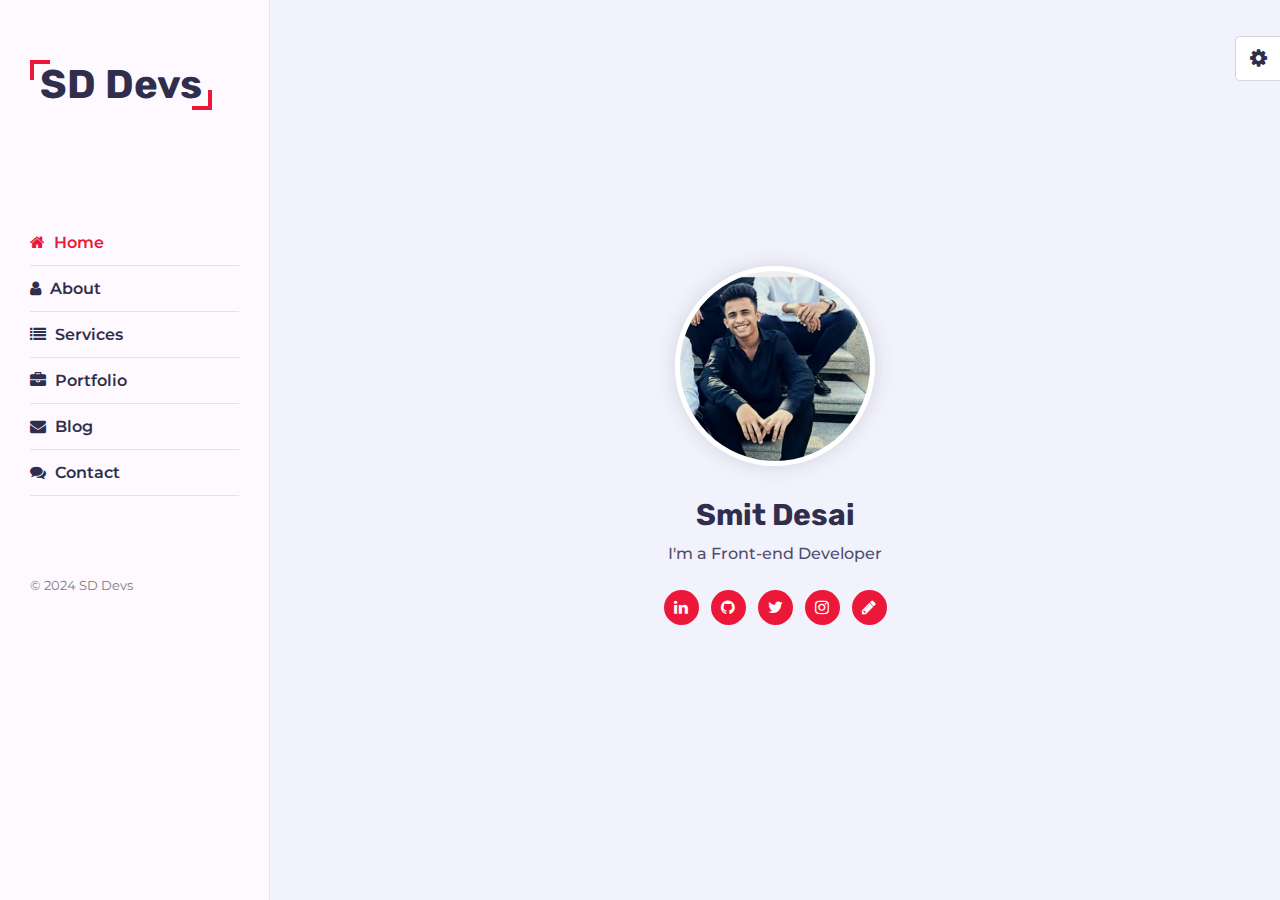
==== commit 653eb697: "Hashnode Blog links and CTA added" ====
--- a/index.html
+++ b/index.html
@@ -76,6 +76,7 @@
               <a href="https://github.com/smitd21" target="_blank"><i class="fa fa-github"></i></a>
               <a href="https://twitter.com/smitcodes" target="_blank"><i class="fa fa-twitter"></i></a>
               <a href="https://www.instagram.com/smit.desai10/" target="_blank"><i class="fa fa-instagram"></i></a>
+              <a href="https://smitd.hashnode.dev/" target="_blank"><i class="fa fa-pencil"></i></a>
             </div>
           </div>
         </div>
@@ -96,12 +97,7 @@
                 <div class="about-text padd-15">
                   <h3>I'm Smit Desai and <span>Front-end Developer</span></h3>
                   <p>
-                    Hi! My name is Smit Desai. I am a professional Web
-                    Developer, and I'm very passionate about JavaScript and
-                    dedicated to my work. I have acquired the skills and
-                    knowledge necessary to make your project a success. I
-                    enjoy every step of the design process, from discussion
-                    and collaboration.
+                    Hello! I'm Smit Desai, a dedicated Frontend Developer with a passion for JavaScript. With a keen eye for detail and a collaborative spirit, I thrive on transforming ideas into seamless digital experiences. Let's work together to bring your project / product to life!
                   </p>
                 </div>
               </div>
@@ -137,6 +133,7 @@
                     <div class="buttons">
                       <a href="https://drive.google.com/file/d/1DTtR0U759OZ84wthOA9VOIKEguuxFpi2/view"
                         target="_blank" class="btn">Download CV</a>
+                      <a href="#portfolio" data-section-index="1" class="btn go-to-projects">My Projects</a>
                       <a href="#contact" data-section-index="1" class="btn hire-me">Hire Me</a>
                     </div>
                   </div>
@@ -246,8 +243,8 @@
                           <ul class="timeline-text">
                             <li>
                               Contributed to the development of Sugarbox's Templatized, Decentralised Progressive Web
-                              App (Sugarbox), including an avionics suite featuring the in-flight entertainment (IFE)
-                              solution (Airflix) across leading airline partners of India.
+                              App (https://sugarboxapp.com/), including an avionics suite featuring the in-flight entertainment (IFE)
+                              solution (https://airflix.co.in/) across leading airline partners of India.
                             </li>
                             <li>
                               Played a key role in developing a seamless airport cab booking platform using AngularJS
@@ -1006,6 +1003,9 @@
             <div class="section-title padd-15">
               <h2>Latest Blog</h2>
             </div>
+            <div class="buttons" style="margin-bottom: 20px;">
+              <a href="https://smitd.hashnode.dev/" target="_blank" data-section-index="1" class="btn go-to-projects">Checkout Blogs</a>
+            </div>
           </div>
           <div class="row">
             <!-- Blog Item -->
